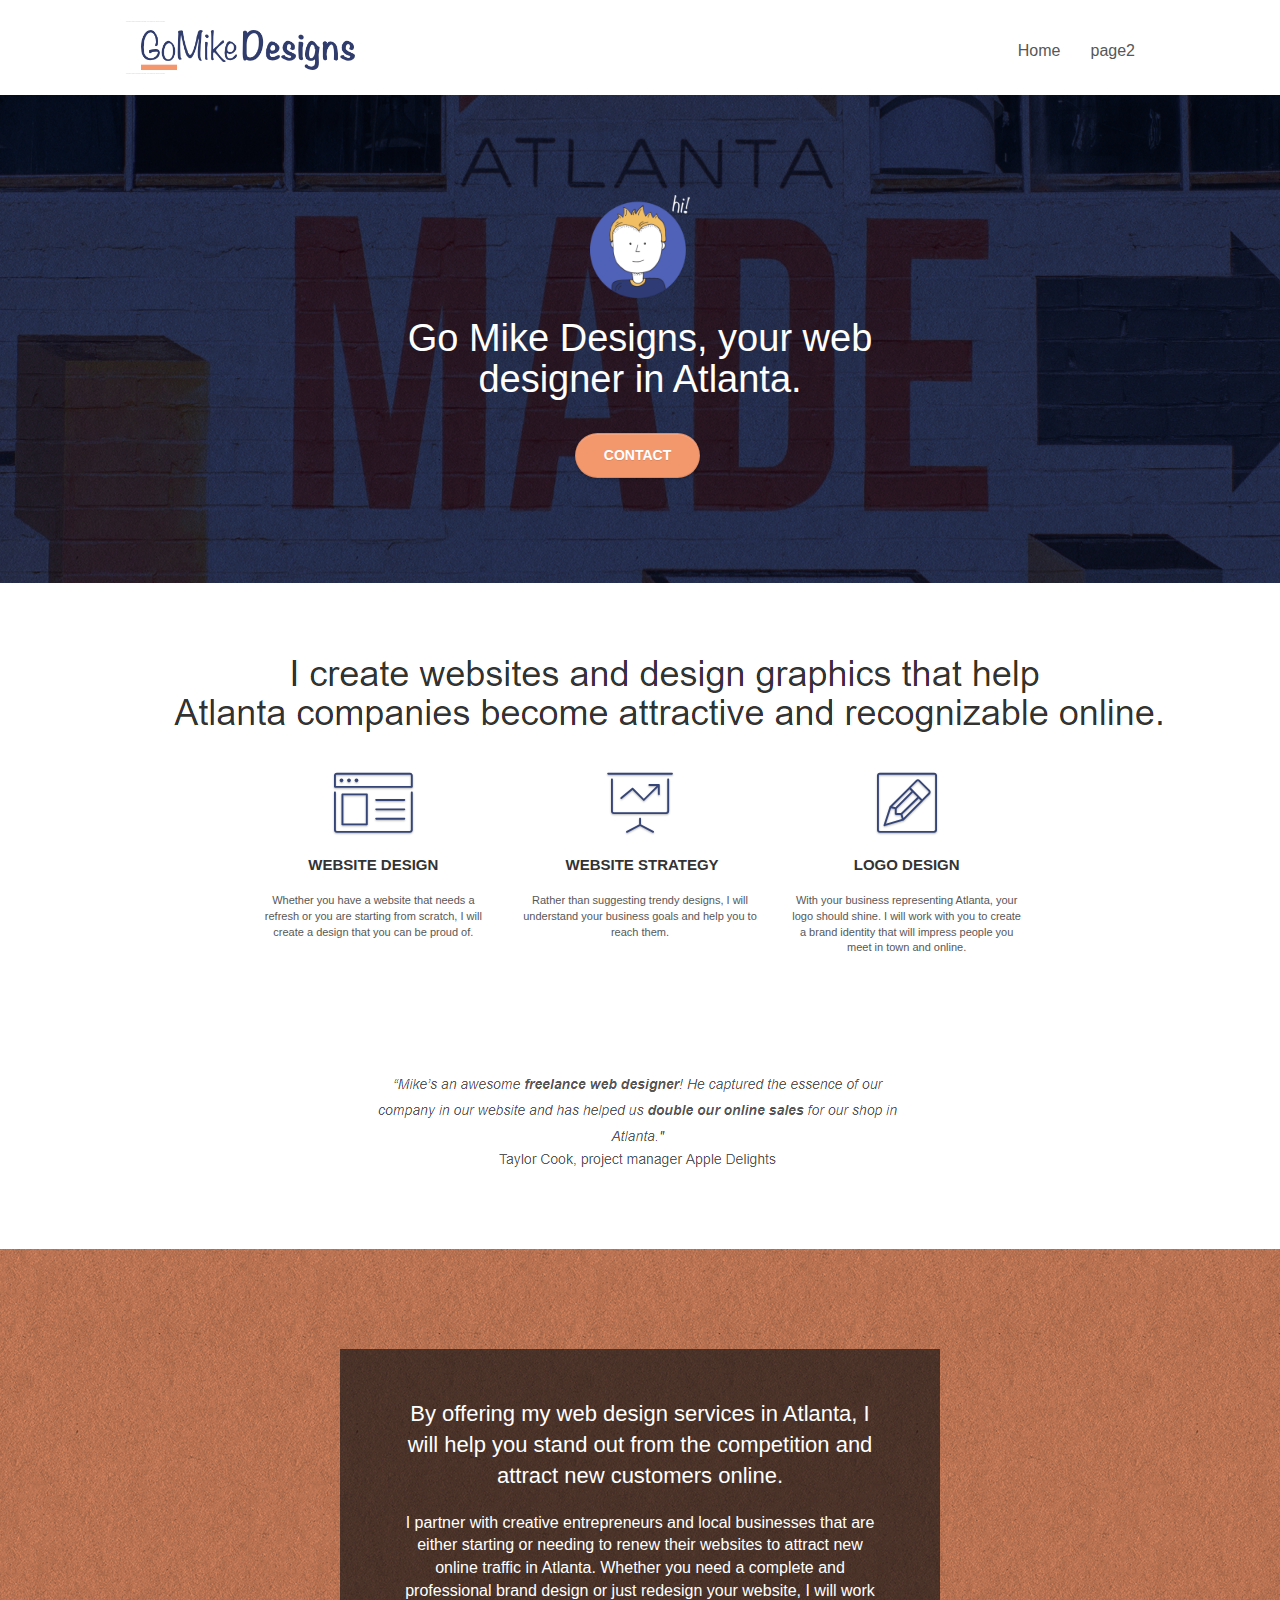
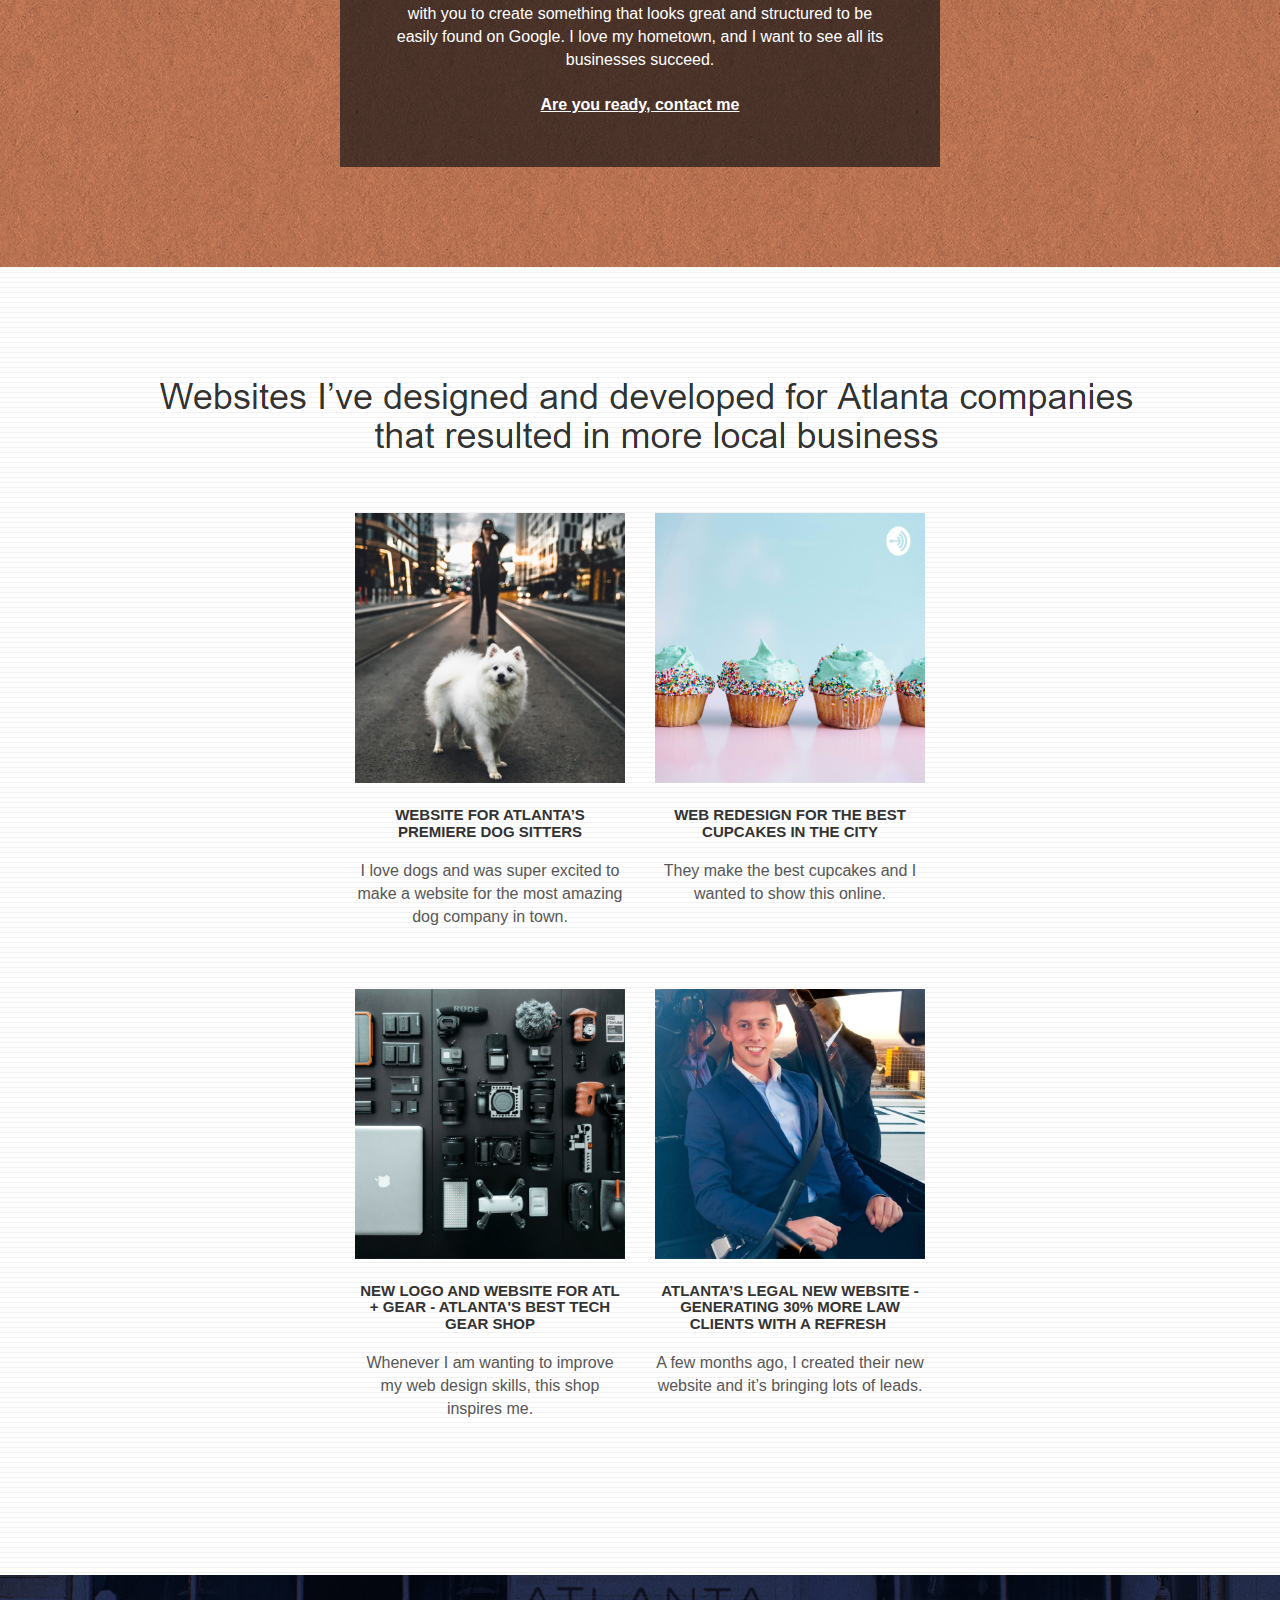
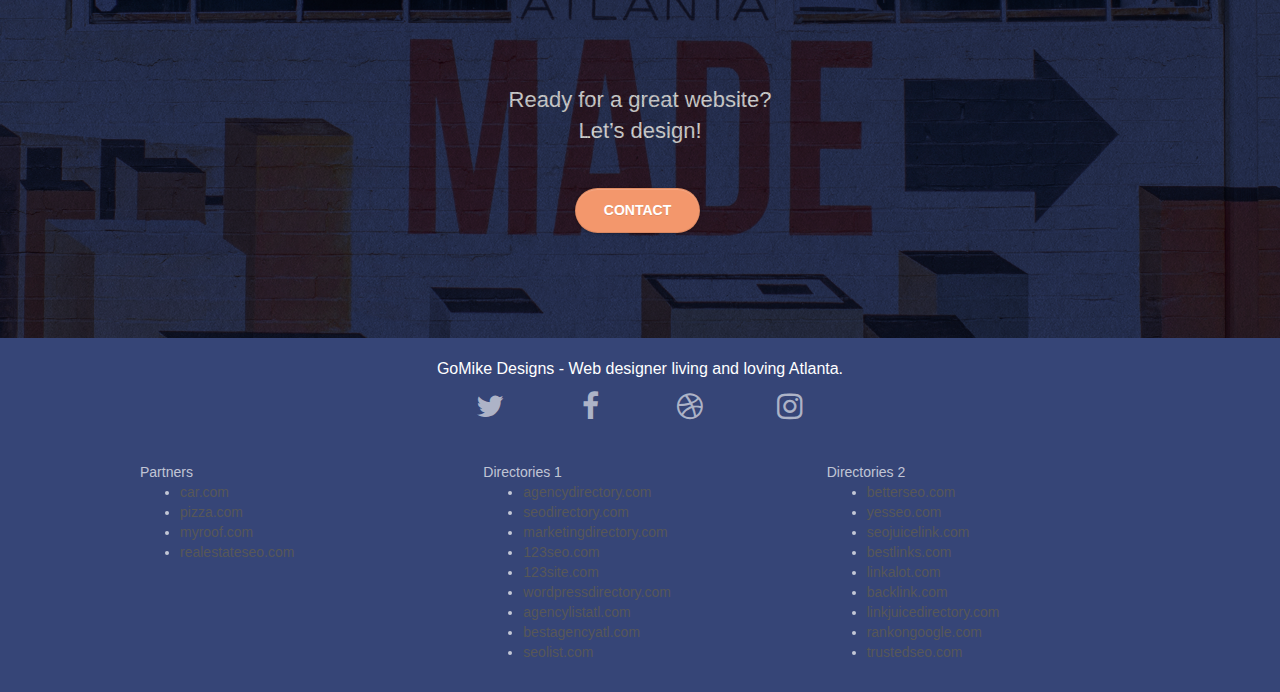
==== index.html @ 4ef29b6b "font problem" ====
<!doctype html>
<html lang="Default">
<head>
    <meta charset="utf-8">
    <meta name="keywords" content="Go Mike Designs Your web designer in Atlanta, Web design services in Atlanta, Go Mike Designs is your web design agency in Atlanta, Go Mike designs is your logo design company in Atlanta, Hire a web designer in Atlanta, web development, web developer in Atlanta, professional website creator, professional website designer, logo designer, professional brand design, brand identity, web strategy, website strategy, website design">
    <meta name="description" content="I'm Mike and your should hire me to build your website">
    <meta name="viewport" content="width=device-width, initial-scale=1.0, viewport-fit=cover">
    <link rel="shortcut icon" type="image/png" href="favicon.jpg">

	<link rel="stylesheet" type="text/css" href="./css/bootstrap.css">
	<link rel="stylesheet" type="text/css" href="style.css">
	<link rel="stylesheet" type="text/css" href="./css/font-awesome.css">
	<link rel="stylesheet" type="text/css" href="./css/et-line.css">
	
	

    <title>.</title>

    
<!-- Analytics -->
 
<!-- Analytics END -->
    
</head>
<body>
<!-- Main container -->
<div class="page-container">
    
<!-- bloc-0 -->
<div class="bloc bgc-white l-bloc " id="bloc-0">
	<div class="container bloc-sm">
		<nav class="navbar row">
			<div class="navbar-header">
					<div class="keywords" style="color:#cccccc;font-size:1px;">web agency atlanta, web strategy, web design, logo, website, web, internet, logo design</div>
				<a class="navbar-brand" href="index.html"><img src="img/atlanta%20web%20design%20logo.png" alt="logo, seo, google, website, internet, web design, design agency" height="40" /></a>
					<div class="keywords" style="color:#cccccc;font-size:1px;">web agency atlanta, web strategy, web design, logo, website, web, internet, logo design</div>

				<button id="nav-toggle" type="button" class="ui-navbar-toggle navbar-toggle" data-toggle="collapse" data-target=".navbar-1">
					<span class="sr-only">Toggle navigation</span><span class="icon-bar"></span><span class="icon-bar"></span><span class="icon-bar"></span>
				</button>
			</div>
			<div class="collapse navbar-collapse navbar-1 special-dropdown-nav">
				<ul class="site-navigation nav navbar-nav">
					<li>
						<a href="index.html">Home</a>
					</li>
					<li>
					</li>
					<li>
						<a href="page2.html">page2</a>
					</li>
				</ul>
			</div>
		</nav>
	</div>
</div>
<!-- bloc-0 END -->

<!-- bloc-1-hero -->
<div class="bloc bgc-dark-slate-blue bg-atlanta-20made-20sign d-bloc bg-t-edge bloc-bg-texture texture-paper b-parallax" id="bloc-1-hero">
	<div class="container bloc-lg">
		<div class="row tight-width-whitespace">
			<div class="col-sm-12">
				<img src="img/atlanta_very_small.png" class="center-block image-resize-mode" width="100" alt="atlanta web designer mike,seo, google, website, internet, web design, design agency" />
				<h1 class="text-center hero-bloc-text tc-white ">
					Go Mike Designs, your web designer in Atlanta.
				</h1>
				<div class="text-center">
					<a href="page2.html" class="btn btn-lg btn-clean btn-rd cta-hero btn-atomic-tangerine" id="cta-hero">Contact</a>
				</div>
			</div>
		</div>
	</div>
</div>
<!-- bloc-1-hero END -->

<!-- bloc-2-services -->
<div class="bloc bgc-white l-bloc" id="bloc-2-services">
	<div class="container bloc-md">
		<div class="row">
			<div class="col-sm-12 text-center">
				<img alt="web agency, web design, logo design, atlanta agency, mike" src="img/title.png" />
			</div>
		</div>
		<div class="row voffset-lg med-width-whitespace">
			<div class="col-sm-4">
				<div class="text-center">
					<span class="et-icon-browser sm-shadow icon-dark-slate-blue icons icon-lg"></span>
				</div>
				<h1 class="mg-md text-center service-header">
					Website Design
				</h1>
				<p class="text-center ">
					Whether you have a website that needs a refresh or you are starting from scratch, I will create a design that you can be proud of.
				</p>
			</div>
			<div class="col-sm-4">
				<div class="text-center">
					<span class="et-icon-presentation sm-shadow icon-dark-slate-blue icons icon-lg"></span>
				</div>
				<h1 class="mg-md text-center service-header">
					&nbsp;Website Strategy
				</h1>
				<p class="text-center ">
					Rather than suggesting trendy designs, I will understand your business goals and help you to reach them.<br>
				</p>
			</div>
			<div class="col-sm-4">
				<div class="text-center">
					<span class="et-icon-edit sm-shadow icon-dark-slate-blue icons icon-lg"></span>
				</div>
				<h1 class="mg-md text-center service-header">
					Logo Design
				</h1>
				<p class="text-center ">
					With your business representing Atlanta, your logo should shine. I will work with you to create a brand identity that will impress people you meet in town and online.
				</p>
			</div>
		</div>
		<div class="row voffset-lg voffset">
			<div class="col-xs-12 col-md-8 col-md-offset-2 text-center">
				<img alt="web agency, web design, logo design " src="img/quote.png" />
			</div>
		</div>
	</div>
</div>
<!-- bloc-2-services END -->

<!-- bloc-3-what-i-do -->
<div class="bloc tc-white bgc-atomic-tangerine bloc-bg-texture texture-paper b-parallax bg-atlanta-20made-20sign-20orange d-bloc" id="bloc-3-what-i-do">
	<div class="container bloc-lg">
		<div class="row tight-width-whitespace black-background">
			<div class="col-sm-12">
				<h2 class="mg-md text-center tc-white">
					By offering my web design services in Atlanta, I will help you stand out from the competition and attract new customers online.<br>
				</h2>
				<p class="text-center white">
			        I partner with creative entrepreneurs and local businesses that are either starting or needing to renew their websites to attract new online traffic in Atlanta. 

                    Whether you need a complete and professional brand design or just redesign your website, I will work with you to create something that looks great and structured to be easily found on Google. I love my hometown, and I want to see all its businesses succeed.<br><br><a class="ltc-white bold-link" href="page2.html">Are you ready, contact me</a><br>
				</p>
			</div>
		</div>
	</div>
</div>
<!-- bloc-3-what-i-do END -->

<!-- bloc-4-portfolio -->
<div class="bloc bgc-white bg-lines-h2-bg bg-repeat l-bloc" id="bloc-4-portfolio">
	<div class="container bloc-lg">
		<div class="row">
			<div class="col-sm-12 text-center">
								<img alt="web agency, web design, logo design " src="img/title2.png" />

			</div>
		</div>
		<div class="row tight-width-whitespace portfolio-row">
			<div class="col-sm-6">
				<a href="#" data-lightbox="img/11.jpg" data-gallery-id="gallery-1" data-caption="Website for Atlanta's Premiere dog salon" data-frame="snapshot-lb"><img src="img/11_small_resolution.jpeg" class="img-responsive portfolio-thumb" alt="seo, google, website, internet, web design, design agency website for dog salon"/></a>
				<h3 class="mg-md text-center">
					Website for Atlanta&rsquo;s premiere Dog Sitters
				</h3>
				<p class="text-center">
					I love dogs and was super excited to make a website for the most amazing dog company in town.
				</p>
			</div>
			<div class="col-sm-6">
				<a href="#" data-lightbox="img/2.jpg" data-gallery-id="gallery-1" data-caption="web redesign for the best cupcakes in Atlanta" data-frame="snapshot-lb"><img src="img/low_resolution_cupcakes.jpeg" class="img-responsive portfolio-thumb" alt="seo, google, website, internet, web design, design agency website for best cupcakes in atlanta"/></a>
				<h3 class="mg-md text-center">
					Web redesign for the best cupcakes in the city 
				</h3>
				<p class="text-center">
					They make the best cupcakes and I wanted to show this online.
				</p>
			</div>
		</div>
		<div class="row tight-width-whitespace portfolio-row">
			<div class="col-sm-6">
				<a href="#" data-lightbox="img/3.bmp" data-gallery-id="gallery-1" data-caption="New logo and website for Atlanta's best tech gear shop" data-frame="snapshot-lb"><img src="img/3_1.jpeg" class="img-responsive portfolio-thumb" alt="3.jpg" /></a>
				<h3 class="mg-md text-center">
					New logo and website for Atl + Gear - Atlanta's best tech gear shop
				</h3>
				<p class="text-center">
					Whenever I am wanting to improve my web design skills, this shop inspires me.
				</p>
			</div>
			<div class="col-sm-6">
				<a href="#" data-lightbox="img/4.bmp" data-gallery-id="gallery-1" data-caption="Atlanta's legal website generates 30% more clients after web redesign" data-frame="snapshot-lb"><img src="img/4-1.jpeg" class="img-responsive portfolio-thumb" alt="seo, google, website, internet, web design, Atlanta's legal website generates 30% more clients after web redesign" /></a>
				<h3 class="mg-md text-center">
					Atlanta&rsquo;s legal new website - Generating 30% more law clients with a refresh&nbsp;
				</h3>
				<p class="text-center">
					A few months ago, I created their new website and it&rsquo;s bringing lots of leads.
				</p>
			</div>
		</div>
	</div>
</div>
<!-- bloc-4-portfolio END -->

<!-- bloc-5-cta -->
<div class="bloc bgc-dark-slate-blue bg-atlanta-20made-20sign d-bloc bloc-bg-texture texture-paper" id="bloc-5-cta">
	<div class="container bloc-lg">
		<div class="row">
			<h2 class="mg-md text-center tc-white">
				Ready for a great website? <br>Let&rsquo;s design!
			</h2>
			<div class="col-sm-12 text-center">
				<a href="page2.html" class="btn btn-atomic-tangerine btn-clean btn-rd btn-lg cta-hero">Contact</a>
			</div>
		</div>
	</div>
</div>
<!-- bloc-5-cta END -->

<!-- Footer - bloc-8 -->
<div class="bloc bgc-dark-slate-blue d-bloc" id="bloc-8">
	<div class="container bloc-sm">
		<div class="row">
			<div class="col-sm-12">
				<p class="text-center white">
					GoMike Designs - Web designer living and loving Atlanta.<br>
				</p>
				<div class="row row-no-gutters social">
					<div class="col-sm-3">
						<div class="text-center">
							<a href="https://twitter.com/mrmeryland" aria-label="Twitter" target="_blank" rel="noopener" class="social"><div class="fa fa-twitter icon-md"></div></a>
						</div>
					</div>
					<div class="col-sm-3">
						<div class="text-center">
							<a href="https://www.facebook.com/mario.beltran1/" aria-label="Facebook" target="_blank" rel="noopener" class="social"><span class="fa fa-facebook icon-md"></span></a>
						</div> 
					</div>
					<div class="col-sm-3">
						<div class="text-center">
							<a href="https://dribbble.com/" aria-label="Dribble" target="_blank" rel="noopener" class="social"><span class="fa fa-dribbble icon-md"></span></a>
						</div>
					</div>
					<div class="col-sm-3">
						<div class="text-center">
							<a  href="https://www.instagram.com/" aria-label="Instagram" target="_blank" rel="noopener" class="social"><span class="fa fa-instagram icon-md"></span></a>
						</div>
					</div>

					<div class="keywords" style="color:#364577;">web agency atlanta, web strategy, web design, logo, website, web, internet, logo design</div>

				</div>
					<div class="row">
					<div class="col-sm-4">
						Partners
							<ul>
								<li><a href="car.com">car.com</a></li>
								<li><a href="pizza.com">pizza.com</a></li>
								<li><a href="myroof.com">myroof.com</a></li>
								<li><a href="realestateseo.com">realestateseo.com</a></li>
							</ul>		
					</div>
					<div class="col-sm-4">
						Directories 1
						<ul>
							<li><a href="agencydirectory.com">agencydirectory.com</a></li>
							<li><a href="seodirectory.com">seodirectory.com</a></li>
							<li><a href="marketingdirectory.com">marketingdirectory.com</a></li>
							<li><a href="123seo.com">123seo.com</a></li>
							<li><a href="123site.com">123site.com</a></li>
							<li><a href="wordpressdirectory.com">wordpressdirectory.com</a></li>
							<li><a href="agencylistatl.com">agencylistatl.com</a></li>
							<li><a href="bestagencyatl.com">bestagencyatl.com</a></li>
							<li><a href="seolist.com">seolist.com</a></li>
						</ul>
					</div>
					<div class="col-sm-4">
						Directories 2
						<ul>
							<li><a href="betterseo.com">betterseo.com</a></li>
							<li><a href="yesseo.com">yesseo.com</a></li>
							<li><a href="seojuicelink.com">seojuicelink.com</a></li>
							<li><a href="bestlinks.com">bestlinks.com</a></li>
							<li><a href="linkalot.com">linkalot.com</a></li>
							<li><a href="backlink.com">backlink.com</a></li>
							<li><a href="linkjuicedirectory.com">linkjuicedirectory.com</a></li>
							<li><a href="rankongoogle.com">rankongoogle.com</a></li>
							<li><a href="trustedseo.com">trustedseo.com</a></li>
						</ul>
					</div>
				</div>
			</div>
		</div>
	</div>
</div>
<!-- Footer - bloc-8 END -->

</div>
<!-- Main container END -->
    
<script src="./js/jquery-2.1.0.js"></script>
<script src="./js/bootstrap.js"></script>
<script src="./js/blocs.js"></script>
<script src="./js/jquery.touchSwipe.js"></script>
<script src="./js/gmaps.js"></script>

</body>
</html>
---- style.css ----
body {
    margin: 0;
    padding: 0;
    background: #FFF;
    overflow-x: hidden;
    -webkit-font-smoothing: antialiased;
    -moz-osx-font-smoothing: grayscale;
}

a,
button {
    transition: all .3s ease-in-out;
    outline: none!important;
}

a:hover {
    text-decoration: none;
    cursor: pointer;
}

#page-loading-blocs-notifaction {
    position: fixed;
    top: 0;
    bottom: 0;
    width: 100%;
    z-index: 100000;
    background: #FFFFFF url("img/pageload-spinner.gif") no-repeat center center;
}

.bloc {
    width: 100%;
    clear: both;
    background: 50% 50% no-repeat;
    padding: 0 50px;
    -webkit-background-size: cover;
    -moz-background-size: cover;
    -o-background-size: cover;
    background-size: cover;
    position: relative;
}

.bloc .container {
    padding-left: 0;
    padding-right: 0;
}

.bloc-lg {
    padding: 100px 50px;
}

.bloc-md {
    padding: 50px;
}

.bloc-sm {
    padding: 20px 50px;
}

.bg-center,
.bg-l-edge,
.bg-r-edge,
.bg-t-edge,
.bg-b-edge,
.bg-tl-edge,
.bg-bl-edge,
.bg-tr-edge,
.bg-br-edge,
.bg-repeat {
    -webkit-background-size: auto!important;
    -moz-background-size: auto!important;
    -o-background-size: auto!important;
    background-size: auto!important;
}

.bg-repeat {
    background: repeat;
}

.bg-t-edge {
    background: top no-repeat;
}

.bloc-bg-texture::before {
    content: "";
    background-size: 2px 2px;
    position: absolute;
    top: 0;
    bottom: 0;
    left: 0;
    right: 0;
}

.texture-paper::before {
    background: url("img/texture-paper.png");
    background-size: 280px 280px;
}

.b-parallax {
    background-attachment: fixed;
}

.d-bloc {
    color: rgba(255, 255, 255, .7);
}

.d-bloc button:hover {
    color: rgba(255, 255, 255, .9);
}

.d-bloc .icon-round,
.d-bloc .icon-square,
.d-bloc .icon-rounded,
.d-bloc .icon-semi-rounded-a,
.d-bloc .icon-semi-rounded-b {
    border-color: rgba(255, 255, 255, .9);
}

.d-bloc .divider-h span {
    border-color: rgba(255, 255, 255, .2);
}

.d-bloc .a-btn,
.d-bloc .navbar a,
.d-bloc .navbar-brand,
.d-bloc a .icon-sm,
.d-bloc a .icon-md,
.d-bloc a .icon-lg,
.d-bloc a .icon-xl,
.d-bloc h1 a,
.d-bloc h2 a,
.d-bloc h3 a,
.d-bloc h4 a,
.d-bloc h5 a,
.d-bloc h6 a,
.d-bloc p a {
    color: rgba(255, 255, 255, .6);
}

.d-bloc .a-btn:hover,
.d-bloc .navbar a:hover,
.d-bloc .navbar-brand:hover,
.d-bloc a:hover .icon-sm,
.d-bloc a:hover .icon-md,
.d-bloc a:hover .icon-lg,
.d-bloc a:hover .icon-xl,
.d-bloc h1 a:hover,
.d-bloc h2 a:hover,
.d-bloc h3 a:hover,
.d-bloc h4 a:hover,
.d-bloc h5 a:hover,
.d-bloc h6 a:hover,
.d-bloc p a:hover {
    color: rgba(255, 255, 255, 1);
}

.d-bloc .navbar-toggle .icon-bar {
    background: rgba(255, 255, 255, 1);
}

.d-bloc .btn-wire,
.d-bloc .btn-wire:hover {
    color: rgba(255, 255, 255, 1);
    border-color: rgba(255, 255, 255, 1);
}

.d-bloc .panel {
    color: rgba(0, 0, 0, .5);
}

.d-bloc .panel button:hover {
    color: rgba(0, 0, 0, .7);
}

.d-bloc .panel icon {
    border-color: rgba(0, 0, 0, .7);
}

.d-bloc .panel .divider-h span {
    border-color: rgba(0, 0, 0, .1);
}

.d-bloc .panel .a-btn {
    color: rgba(0, 0, 0, .6);
}

.d-bloc .panel .a-btn:hover {
    color: rgba(0, 0, 0, 1);
}

.d-bloc .panel .btn-wire,
.d-bloc .panel .btn-wire:hover {
    color: rgba(0, 0, 0, .7);
    border-color: rgba(0, 0, 0, .3);
}

.d-bloc .panel,
.l-bloc {
    color: rgba(0, 0, 0, .5);
}

.d-bloc .panel button:hover,
.l-bloc button:hover {
    color: rgba(0, 0, 0, .7);
}

.l-bloc .icon-round,
.l-bloc .icon-square,
.l-bloc .icon-rounded,
.l-bloc .icon-semi-rounded-a,
.l-bloc .icon-semi-rounded-b {
    border-color: rgba(0, 0, 0, .7);
}

.d-bloc .panel .divider-h span,
.l-bloc .divider-h span {
    border-color: rgba(0, 0, 0, .1);
}

.d-bloc .panel .a-btn,
.l-bloc .a-btn,
.l-bloc .navbar a,
.l-bloc .navbar-brand,
.l-bloc a .icon-sm,
.l-bloc a .icon-md,
.l-bloc a .icon-lg,
.l-bloc a .icon-xl,
.l-bloc h1 a,
.l-bloc h2 a,
.l-bloc h3 a,
.l-bloc h4 a,
.l-bloc h5 a,
.l-bloc h6 a,
.l-bloc p a {
    color: rgba(0, 0, 0, .6);
}

.d-bloc .panel .a-btn:hover,
.l-bloc .a-btn:hover,
.l-bloc .navbar a:hover,
.l-bloc .navbar-brand:hover,
.l-bloc a:hover .icon-sm,
.l-bloc a:hover .icon-md,
.l-bloc a:hover .icon-lg,
.l-bloc a:hover .icon-xl,
.l-bloc h1 a:hover,
.l-bloc h2 a:hover,
.l-bloc h3 a:hover,
.l-bloc h4 a:hover,
.l-bloc h5 a:hover,
.l-bloc h6 a:hover,
.l-bloc p a:hover {
    color: rgba(0, 0, 0, 1);
}

.l-bloc .navbar-toggle .icon-bar {
    color: rgba(0, 0, 0, .6);
}

.d-bloc .panel .btn-wire,
.d-bloc .panel .btn-wire:hover,
.l-bloc .btn-wire,
.l-bloc .btn-wire:hover {
    color: rgba(0, 0, 0, .7);
    border-color: rgba(0, 0, 0, .3);
}

.voffset {
    margin-top: 30px;
}

.voffset-lg {
    margin-top: 80px;
}

.row-no-gutters {
    margin-right: 0;
    margin-left: 0;
}

.row.row-no-gutters > [class^="col-"],
.row.row-no-gutters > [class*=" col-"] {
    padding-right: 0;
    padding-left: 0;
}

#bloc-2-services p {
    font-size: 11px;
}

.navbar {
    margin-bottom: 0;
    z-index: 1;
}

.navbar-brand {
    height: auto;
    padding: 3px 15px;
    font-size: 25px;
    font-weight: normal;
    font-weight: 600;
    line-height: 44px;
}

.navbar-brand img {
    max-height: 200px;
    margin: 0 5px 0 0;
    display: inline;
}

.navbar-brand img[src$=svg] {
    min-width: 100px;
}

.nav-center .navbar-brand img {
    margin: 0;
}

.navbar .nav {
    padding-top: 2px;
    margin-right: -16px;
    float: right;
    z-index: 1;
}

.nav > li {
    float: left;
    margin-top: 4px;
    font-size: 16px;
}

.navbar-nav .open .dropdown-menu > li > a {
    text-align: inherit;
}

.nav > li a:hover,
.nav > li a:focus {
    background: transparent;
}

.navbar-toggle {
    margin: 10px 10px 0 0;
    border: 0px;
}

.navbar-toggle:hover {
    background: transparent!important;
}

.navbar-toggle .icon-bar {
    background-color: rgba(0, 0, 0, .5);
    width: 26px;
}

.nav-invert .navbar .nav {
    float: left;
}

.nav-invert .navbar-header,
.nav-invert .navbar-brand {
    float: right;
    position: relative;
    z-index: 2;
}

@media (min-width: 768px) {
    .site-navigation {
        position: absolute;
        top: 50%;
        right: 20px;
        transform: translate(0, -50%);
        -webkit-transform: translateY(-50%);
    }
    .nav > li .dropdown-menu a,
    .nav > li .dropdown-menu a:hover {
        color: #484848;
    }
    .nav-invert .site-navigation {
        left: 0;
        right: 0;
    }
    .nav-center {
        text-align: center;
    }
    .nav-center .navbar-header {
        width: 100%;
    }
    .nav-center .navbar-header,
    .nav-center .navbar-brand,
    .nav-center .nav > li {
        float: none;
        display: inline-block;
    }
    .nav-center .site-navigation {
        position: relative;
        width: 100%;
        right: 0;
        margin-right: 0px;
        margin-top: 20px;
    }
    .nav-center.mini-nav .navbar-toggle {
        float: none;
        margin: 10px auto 0;
    }
}

.nav > li > .dropdown a {
    background: none!important;
    display: block;
    padding: 14px 15px;
}

nav .caret {
    margin: 0 5px;
}

.dropdown-menu .dropdown-menu {
    top: -8px;
    left: 100%;
}

.dropdown-menu .dropmenu-flow-right {
    top: 100%;
    left: 0;
    margin-left: -1px;
    border-top-left-radius: 0;
    border-top-right-radius: 0;
}

.dropdown-menu .dropdown span {
    border: 4px solid black;
    border-top-color: transparent;
    border-right-color: transparent;
    border-bottom-color: transparent;
    margin: 6px -5px 0 0!important;
    float: right;
}

.mg-md {
    margin-top: 10px;
    margin-bottom: 20px;
}

.mg-lg {
    margin-top: 10px;
    margin-bottom: 40px;
}

.btn {
    margin: 0 5px 5px 0;
}

.btn.pull-right {
    margin: 0 0 5px 5px;
}

.btn-d,
.btn-d:hover,
.btn-d:focus {
    color: #FFF;
    background: rgba(0, 0, 0, .3);
}

button {
    outline: none!important;
}

.btn-rd {
    border-radius: 40px;
}

.btn-clean {
    border: 1px solid rgba(0, 0, 0, .08);
    border-bottom-color: rgba(0, 0, 0, .1);
    text-shadow: 0 1px 0 rgba(0, 0, 1, .1);
    box-shadow: 0 1px 3px rgba(0, 0, 1, .25), inset 0 1px 0 0 rgba(255, 255, 255, .15);
}

.icon-md {
    font-size: 30px!important;
}

.icon-lg {
    font-size: 60px!important;
}

.sm-shadow {
    text-shadow: 0 1px 2px rgba(0, 0, 0, .3);
}

.panel-sq,
.panel-sq .panel-heading,
.panel-sq .panel-footer {
    border-radius: 0;
}

.panel-rd {
    border-radius: 30px;
}

.panel-rd .panel-heading {
    border-radius: 29px 29px 0 0;
}

.panel-rd .panel-footer {
    border-radius: 0 0 29px 29px;
}

.form-control {
    border-color: rgba(0, 0, 0, .1);
    box-shadow: none;
}

.scrollToTop {
    width: 40px;
    height: 40px;
    position: fixed;
    bottom: 20px;
    right: 20px;
    opacity: 0;
    z-index: 500;
    transition: all .3s ease-in-out;
}

.scrollToTop span {
    margin-top: 6px;
}

.showScrollTop {
    font-size: 14px;
    opacity: 1;
}

a[data-lightbox] {
    position: relative;
    display: block;
    text-align: center;
}

a[data-lightbox]:hover::before {
    content: "+";
    font-family: "Helvetica Neue-Light", "Helvetica Neue Light", "Helvetica Neue", Helvetica, Arial;
    font-size: 32px;
    font-display: swap;
    width: 50px;
    height: 50px;
    margin-left: -25px;
    border-radius: 50%;
    background: rgba(0, 0, 0, .6);
    color: #FFF;
    font-weight: 100;
    z-index: 1;
    position: absolute;
    top: 50%;
    transform: translateY(-50%);
    -webkit-transform: translateY(-50%);
}

a[data-lightbox]:hover img {
    opacity: 0.6;
    -webkit-animation-fill-mode: none;
    animation-fill-mode: none;
}

#lightbox-modal {
    display: flex;
    align-items: center;
}

#lightbox-modal .modal-dialog {
    width: 90%;
    max-width: 900px;
    margin: 0 auto 0;
}

#lightbox-modal .modal-dialog img {
    max-height: 90vh;
    margin: 0 auto;
}

.lightbox-caption {
    padding: 20px;
    color: #FFF;
    background: rgba(0, 0, 0, .5);
    position: absolute;
    left: 15px;
    right: 15px;
    bottom: 5px;
}

.close-lightbox {
    color: #FFF;
    font-size: 30px;
    position: absolute;
    top: 20px;
    right: 20px;
    z-index: 20;
    background: rgba(0, 0, 0, .5);
    border: none;
    line-height: 30px;
    padding: 0 9px 5px;
    opacity: 0.3;
}

.close-lightbox:hover,
.next-lightbox:hover,
.prev-lightbox:hover {
    opacity: 1.0;
    color: #FFF;
}

.next-lightbox,
.prev-lightbox {
    font-size: 20px;
    color: rgba(255, 255, 255, .9);
    background: rgba(0, 0, 0, .5);
    transition: all .2s ease-in-out;
    position: absolute;
    top: 45%;
    z-index: 1;
    opacity: 0.4;
}

.next-lightbox {
    padding: 6px 8px 1px 13px;
    right: 25px;
}

.prev-lightbox {
    padding: 6px 13px 1px 10px;
    left: 25px;
}

.snapshot-lb .modal-body {
    padding-bottom: 45px;
}

.snapshot-lb .lightbox-caption {
    padding: 0;
    color: rgba(0, 0, 0, .5);
    background: none;
}

h1,
h2,
h3,
h4,
h5,
h6,
p,
label,
.btn,
a {
    font-family: "helvetica";
    font-weight: 400;
    color: #575757!important;
    font-display: swap;
}

.container {
    max-width: 1000px;
}

.hero-bloc-text {
    font-size: 38px;
}

.hero-bloc-text-sub {
    font-size: 36px;
}

.statement-bloc-text {
    line-height: 26px;
    font-style: italic;
    font-size: 20px;
    text-align: center;
    font-weight: lighter;
    max-width: 520px;
    margin: auto auto auto auto;
}

p {
    font-size: 16px;
}

.tight-width-whitespace {
    max-width: 600px;
    margin: auto auto auto auto;
}

.h1 {
    font-size: 20px;
    font-family: "Open Sans";
}

.cta-hero {
    margin-top: 22px;
    color: #FFFFFF!important;
    text-transform: uppercase;
    padding: 12px 28px 12px 28px;
    font-size: 1.0em;
    font-weight: 700;
}

.social {
    max-width: 400px;
    margin: auto auto auto auto;
}

h2 {
    font-size: 22px;
    line-height: 1.4em;
}

h3 {
    font-size: 15px;
    text-transform: uppercase;
    font-weight: 700;
    color: #333333!important;
}

.med-width-whitespace {
    max-width: 800px;
    margin: auto auto auto auto;
    box-shadow: 0px 0px 0px #000000;
}

h1 {
    color: #333333!important;
}

h4 {
    color: #333333!important;
}

.icons {
    margin-bottom: 14px;
    margin-top: 24px;
}

.white {
    color: #FFFFFF!important;
}

.portfolio-thumb {
    margin-bottom: 24px;
}

.portfolio-row {
    margin-bottom: 44px;
    margin-top: 50px;
}

.avatar {
    box-shadow: 0px 4px 9px rgba(0, 0, 0, 0.3);
}

.black-background {
    background-color: rgba(35, 31, 32, 0.7);
    padding: 40px 40px 40px 40px;
}

.bold-link {
    font-weight: 900;
    text-decoration: underline!important;
}

.service-header {
    font-size: 15px;
    font-weight: 700;
    text-transform: uppercase;
}

.bgc-white {
    background-color: #FFFFFF;
}

.bgc-dark-slate-blue {
    background-color: #364577;
}

.bgc-atomic-tangerine {
    background-color: #F3976C;
}

.tc-white {
    color: #FFFFFF!important;
}

.btn-atomic-tangerine {
    background: #F3976C;
    color: #FFFFFF!important;
}

.btn-atomic-tangerine:hover {
    background: #c27956!important;
    color: #FFFFFF!important;
}

.ltc-white {
    color: #FFFFFF!important;
}

.ltc-white:hover {
    color: #cccccc!important;
}

.ltc-atomic-tangerine {
    color: #F3976C!important;
}

.ltc-atomic-tangerine:hover {
    color: #c27956!important;
}

.icon-dark-slate-blue {
    color: #364577!important;
    border-color: #364577!important;
}

.bg-dots-bg {
    background-image: url("img/dots-bg.png");
}

.bg-lines-h2-bg {
    background-image: url("img/lines-h2-bg.png");
}

.bg-atlanta-20made-20sign {
    background-image: url("img/atlanta\ made\ sign.jpg");
}

.bg-atlanta-20made-20sign-20orange {
    background-image: url("img/atlanta_orange_1.jpeg");
}

@media (max-width: 1024px) {
    .bloc {
        padding-left: 20px;
        padding-right: 20px;
    }
    .bloc.full-width-bloc,
    .bloc-tile-2.full-width-bloc .container,
    .bloc-tile-3.full-width-bloc .container,
    .bloc-tile-4.full-width-bloc .container {
        padding-left: 0;
        padding-right: 0;
    }
}

@media (max-width: 992px) and (min-width: 768px) {
    .navbar .nav {
        max-width: 80%
    }
    .nav-center.navbar .nav {
        max-width: 100%
    }
}

@media only screen and (min-device-width: 768px) and (max-device-width: 1024px) and (orientation: landscape) {
    .b-parallax {
        background-attachment: scroll;
    }
}

@media only screen and (min-device-width: 1024px) and (max-device-width: 1366px) and (-webkit-min-device-pixel-ratio: 1.5) {
    .b-parallax {
        background-attachment: scroll;
    }
}

@media (max-width: 991px) {
    .container {
        width: 100%;
    }
    .b-parallax {
        background-attachment: scroll;
    }
    .page-container,
    #hero-bloc {
        overflow-x: hidden;
        position: relative;
    }
    .bloc {
        padding-left: constant(safe-area-inset-left);
        padding-right: constant(safe-area-inset-right);
    }
    .bloc-group,
    .bloc-group .bloc {
        display: block;
        width: 100%;
    }
    .bloc-fill-screen .fill-bloc-top-edge,
    .bloc-fill-screen .fill-bloc-bottom-edge {
        padding: 0 20px;
        padding-left: constant(safe-area-inset-left);
        padding-right: constant(safe-area-inset-right);
    }
}

@media (max-width: 767px) {
    .page-container {
        overflow-x: hidden;
        position: relative;
    }
    h1,
    h2,
    h3,
    h4,
    h5,
    h6,
    p,
    #disqus_thread {
        padding-left: 10px!important;
        padding-right: 10px!important;
    }
    .b-parallax {
        background-attachment: scroll;
    }
    .navbar .nav {
        padding-top: 0;
        border-top: 1px solid rgba(0, 0, 0, .2);
        float: none!important;
    }
    .navbar.row {
        margin-left: 0;
        margin-right: 0;
    }
    .site-navigation {
        position: inherit;
        transform: none;
        -webkit-transform: none;
        -ms-transform: none;
    }
    .nav > li {
        margin-top: 0;
        border-bottom: 1px solid rgba(0, 0, 0, .1);
        background: rgba(0, 0, 0, .05);
        text-align: left;
        padding-left: 15px;
        width: 100%;
    }
    .nav > li:hover {
        background: rgba(0, 0, 0, .08);
    }
    .dropdown .dropdown a .caret {
        float: none;
        margin: 5px 0 0 10px!important;
        border: 4px solid black;
        border-bottom-color: transparent;
        border-right-color: transparent;
        border-left-color: transparent;
    }
    #hero-bloc .navbar .nav {
        background: rgba(0, 0, 0, .8);
    }
    #hero-bloc .navbar .nav a {
        color: rgba(255, 255, 255, .6);
    }
    .hero {
        padding: 50px 0;
    }
    .hero-nav {
        left: -1px;
        right: -1px;
    }
    .navbar-collapse {
        padding: 0;
        overflow-x: hidden;
        -webkit-box-shadow: none;
        box-shadow: none;
    }
    .navbar-brand img {
        max-height: 40px;
        width: auto;
    }
    .nav-invert .navbar-header {
        float: none;
        width: 100%;
    }
    .nav-invert .navbar-toggle {
        float: left;
        margin-left: 10px;
    }
    .bloc {
        padding-left: 0;
        padding-right: 0;
    }
    .bloc-xxl,
    .bloc-xl,
    .bloc-lg {
        padding: 40px 0;
    }
    .bloc-sm,
    .bloc-md {
        padding-left: 0;
        padding-right: 0;
    }
    .bloc-tile-2 .container,
    .bloc-tile-3 .container,
    .bloc-tile-4 .container,
    .bloc-fill-screen .fill-bloc-top-edge,
    .bloc-fill-screen .fill-bloc-bottom-edge {
        padding-left: 0;
        padding-right: 0;
    }
    .a-block {
        padding: 0 10px;
    }
    .btn-dwn {
        display: none;
    }
    .voffset {
        margin-top: 5px;
    }
    .voffset-md {
        margin-top: 20px;
    }
    .voffset-lg {
        margin-top: 30px;
    }
    form {
        padding: 5px;
    }
    .close-lightbox {
        display: inline-block;
    }
    .blocsapp-device-iphone5 {
        background-size: 216px 425px;
        padding-top: 60px;
        width: 216px;
        height: 425px;
    }
    .blocsapp-device-iphone5 img {
        width: 180px;
        height: 320px;
    }
}

@media (max-width: 400px) {
    .bloc {
        padding-left: 0;
        padding-right: 0;
    }
}

@media (max-width: 767px) {
    .bloc-mob-center-text {
        text-align: center;
    }
}
---- css/et-line.css ----
@font-face {
    font-family: et-line;
    src: url(../fonts/et-line.eot);
    src: url(../fonts/et-line.eot?#iefix) format('embedded-opentype'), url(../fonts/et-line.woff) format('woff'), url(../fonts/et-line.ttf) format('truetype'), url(../fonts/et-line.svg#et-line) format('svg');
    font-weight: 400;
    font-style: normal
}

.et-icon-adjustments,
.et-icon-alarmclock,
.et-icon-anchor,
.et-icon-aperture,
.et-icon-attachment,
.et-icon-bargraph,
.et-icon-basket,
.et-icon-beaker,
.et-icon-bike,
.et-icon-book-open,
.et-icon-briefcase,
.et-icon-browser,
.et-icon-calendar,
.et-icon-camera,
.et-icon-caution,
.et-icon-chat,
.et-icon-circle-compass,
.et-icon-clipboard,
.et-icon-clock,
.et-icon-cloud,
.et-icon-compass,
.et-icon-desktop,
.et-icon-dial,
.et-icon-document,
.et-icon-documents,
.et-icon-download,
.et-icon-dribbble,
.et-icon-edit,
.et-icon-envelope,
.et-icon-expand,
.et-icon-facebook,
.et-icon-flag,
.et-icon-focus,
.et-icon-gears,
.et-icon-genius,
.et-icon-gift,
.et-icon-global,
.et-icon-globe,
.et-icon-googleplus,
.et-icon-grid,
.et-icon-happy,
.et-icon-hazardous,
.et-icon-heart,
.et-icon-hotairballoon,
.et-icon-hourglass,
.et-icon-key,
.et-icon-laptop,
.et-icon-layers,
.et-icon-lifesaver,
.et-icon-lightbulb,
.et-icon-linegraph,
.et-icon-linkedin,
.et-icon-lock,
.et-icon-magnifying-glass,
.et-icon-map,
.et-icon-map-pin,
.et-icon-megaphone,
.et-icon-mic,
.et-icon-mobile,
.et-icon-newspaper,
.et-icon-notebook,
.et-icon-paintbrush,
.et-icon-paperclip,
.et-icon-pencil,
.et-icon-phone,
.et-icon-picture,
.et-icon-pictures,
.et-icon-piechart,
.et-icon-presentation,
.et-icon-pricetags,
.et-icon-printer,
.et-icon-profile-female,
.et-icon-profile-male,
.et-icon-puzzle,
.et-icon-quote,
.et-icon-recycle,
.et-icon-refresh,
.et-icon-ribbon,
.et-icon-rss,
.et-icon-sad,
.et-icon-scissors,
.et-icon-scope,
.et-icon-search,
.et-icon-shield,
.et-icon-speedometer,
.et-icon-strategy,
.et-icon-streetsign,
.et-icon-tablet,
.et-icon-target,
.et-icon-telescope,
.et-icon-toolbox,
.et-icon-tools,
.et-icon-tools-2,
.et-icon-trophy,
.et-icon-tumblr,
.et-icon-twitter,
.et-icon-upload,
.et-icon-video,
.et-icon-wallet,
.et-icon-wine {
    font-family: et-line;
    speak: none;
    font-style: normal;
    font-weight: 400;
    font-variant: normal;
    text-transform: none;
    line-height: 1;
    -webkit-font-smoothing: antialiased;
    -moz-osx-font-smoothing: grayscale;
    display: inline-block
}

.et-icon-mobile:before {
    content: "\e000"
}

.et-icon-laptop:before {
    content: "\e001"
}

.et-icon-desktop:before {
    content: "\e002"
}

.et-icon-tablet:before {
    content: "\e003"
}

.et-icon-phone:before {
    content: "\e004"
}

.et-icon-document:before {
    content: "\e005"
}

.et-icon-documents:before {
    content: "\e006"
}

.et-icon-search:before {
    content: "\e007"
}

.et-icon-clipboard:before {
    content: "\e008"
}

.et-icon-newspaper:before {
    content: "\e009"
}

.et-icon-notebook:before {
    content: "\e00a"
}

.et-icon-book-open:before {
    content: "\e00b"
}

.et-icon-browser:before {
    content: "\e00c"
}

.et-icon-calendar:before {
    content: "\e00d"
}

.et-icon-presentation:before {
    content: "\e00e"
}

.et-icon-picture:before {
    content: "\e00f"
}

.et-icon-pictures:before {
    content: "\e010"
}

.et-icon-video:before {
    content: "\e011"
}

.et-icon-camera:before {
    content: "\e012"
}

.et-icon-printer:before {
    content: "\e013"
}

.et-icon-toolbox:before {
    content: "\e014"
}

.et-icon-briefcase:before {
    content: "\e015"
}

.et-icon-wallet:before {
    content: "\e016"
}

.et-icon-gift:before {
    content: "\e017"
}

.et-icon-bargraph:before {
    content: "\e018"
}

.et-icon-grid:before {
    content: "\e019"
}

.et-icon-expand:before {
    content: "\e01a"
}

.et-icon-focus:before {
    content: "\e01b"
}

.et-icon-edit:before {
    content: "\e01c"
}

.et-icon-adjustments:before {
    content: "\e01d"
}

.et-icon-ribbon:before {
    content: "\e01e"
}

.et-icon-hourglass:before {
    content: "\e01f"
}

.et-icon-lock:before {
    content: "\e020"
}

.et-icon-megaphone:before {
    content: "\e021"
}

.et-icon-shield:before {
    content: "\e022"
}

.et-icon-trophy:before {
    content: "\e023"
}

.et-icon-flag:before {
    content: "\e024"
}

.et-icon-map:before {
    content: "\e025"
}

.et-icon-puzzle:before {
    content: "\e026"
}

.et-icon-basket:before {
    content: "\e027"
}

.et-icon-envelope:before {
    content: "\e028"
}

.et-icon-streetsign:before {
    content: "\e029"
}

.et-icon-telescope:before {
    content: "\e02a"
}

.et-icon-gears:before {
    content: "\e02b"
}

.et-icon-key:before {
    content: "\e02c"
}

.et-icon-paperclip:before {
    content: "\e02d"
}

.et-icon-attachment:before {
    content: "\e02e"
}

.et-icon-pricetags:before {
    content: "\e02f"
}

.et-icon-lightbulb:before {
    content: "\e030"
}

.et-icon-layers:before {
    content: "\e031"
}

.et-icon-pencil:before {
    content: "\e032"
}

.et-icon-tools:before {
    content: "\e033"
}

.et-icon-tools-2:before {
    content: "\e034"
}

.et-icon-scissors:before {
    content: "\e035"
}

.et-icon-paintbrush:before {
    content: "\e036"
}

.et-icon-magnifying-glass:before {
    content: "\e037"
}

.et-icon-circle-compass:before {
    content: "\e038"
}

.et-icon-linegraph:before {
    content: "\e039"
}

.et-icon-mic:before {
    content: "\e03a"
}

.et-icon-strategy:before {
    content: "\e03b"
}

.et-icon-beaker:before {
    content: "\e03c"
}

.et-icon-caution:before {
    content: "\e03d"
}

.et-icon-recycle:before {
    content: "\e03e"
}

.et-icon-anchor:before {
    content: "\e03f"
}

.et-icon-profile-male:before {
    content: "\e040"
}

.et-icon-profile-female:before {
    content: "\e041"
}

.et-icon-bike:before {
    content: "\e042"
}

.et-icon-wine:before {
    content: "\e043"
}

.et-icon-hotairballoon:before {
    content: "\e044"
}

.et-icon-globe:before {
    content: "\e045"
}

.et-icon-genius:before {
    content: "\e046"
}

.et-icon-map-pin:before {
    content: "\e047"
}

.et-icon-dial:before {
    content: "\e048"
}

.et-icon-chat:before {
    content: "\e049"
}

.et-icon-heart:before {
    content: "\e04a"
}

.et-icon-cloud:before {
    content: "\e04b"
}

.et-icon-upload:before {
    content: "\e04c"
}

.et-icon-download:before {
    content: "\e04d"
}

.et-icon-target:before {
    content: "\e04e"
}

.et-icon-hazardous:before {
    content: "\e04f"
}

.et-icon-piechart:before {
    content: "\e050"
}

.et-icon-speedometer:before {
    content: "\e051"
}

.et-icon-global:before {
    content: "\e052"
}

.et-icon-compass:before {
    content: "\e053"
}

.et-icon-lifesaver:before {
    content: "\e054"
}

.et-icon-clock:before {
    content: "\e055"
}

.et-icon-aperture:before {
    content: "\e056"
}

.et-icon-quote:before {
    content: "\e057"
}

.et-icon-scope:before {
    content: "\e058"
}

.et-icon-alarmclock:before {
    content: "\e059"
}

.et-icon-refresh:before {
    content: "\e05a"
}

.et-icon-happy:before {
    content: "\e05b"
}

.et-icon-sad:before {
    content: "\e05c"
}

.et-icon-facebook:before {
    content: "\e05d"
}

.et-icon-twitter:before {
    content: "\e05e"
}

.et-icon-googleplus:before {
    content: "\e05f"
}

.et-icon-rss:before {
    content: "\e060"
}

.et-icon-tumblr:before {
    content: "\e061"
}

.et-icon-linkedin:before {
    content: "\e062"
}

.et-icon-dribbble:before {
    content: "\e063"
}
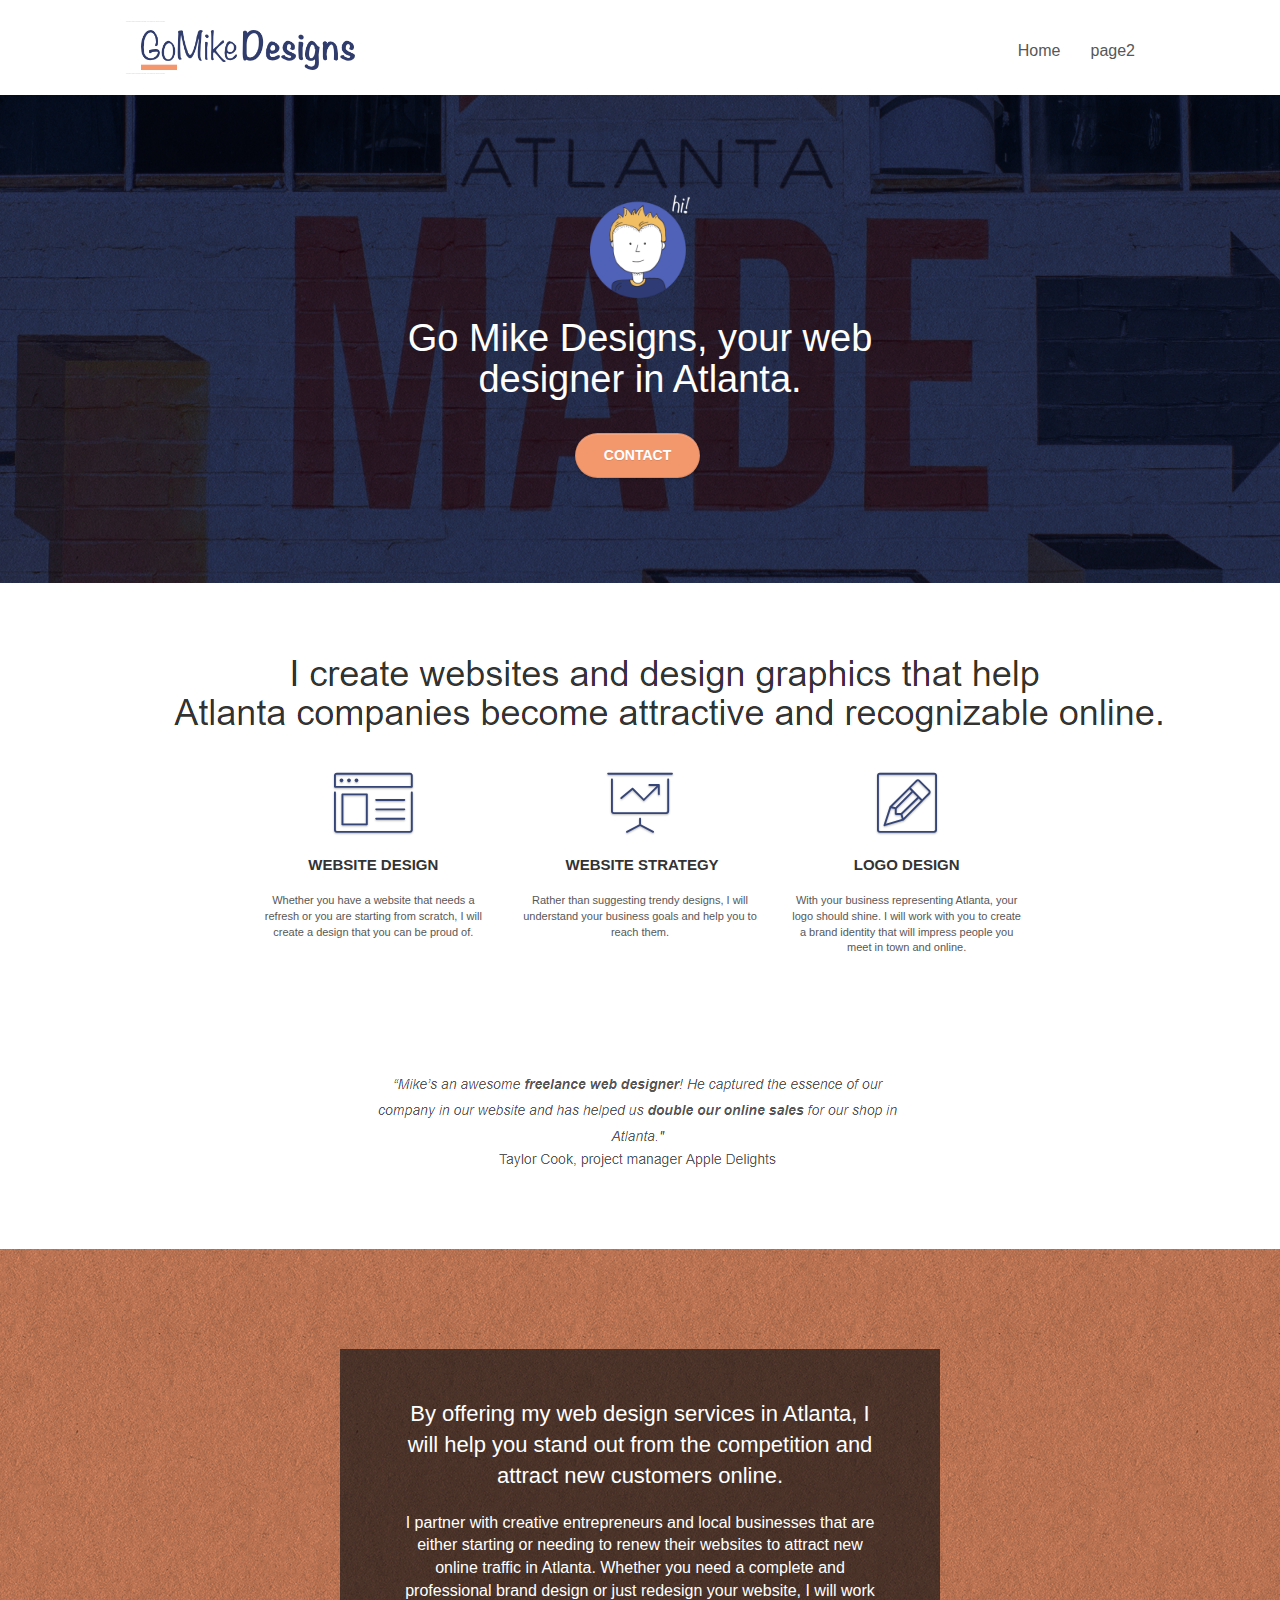
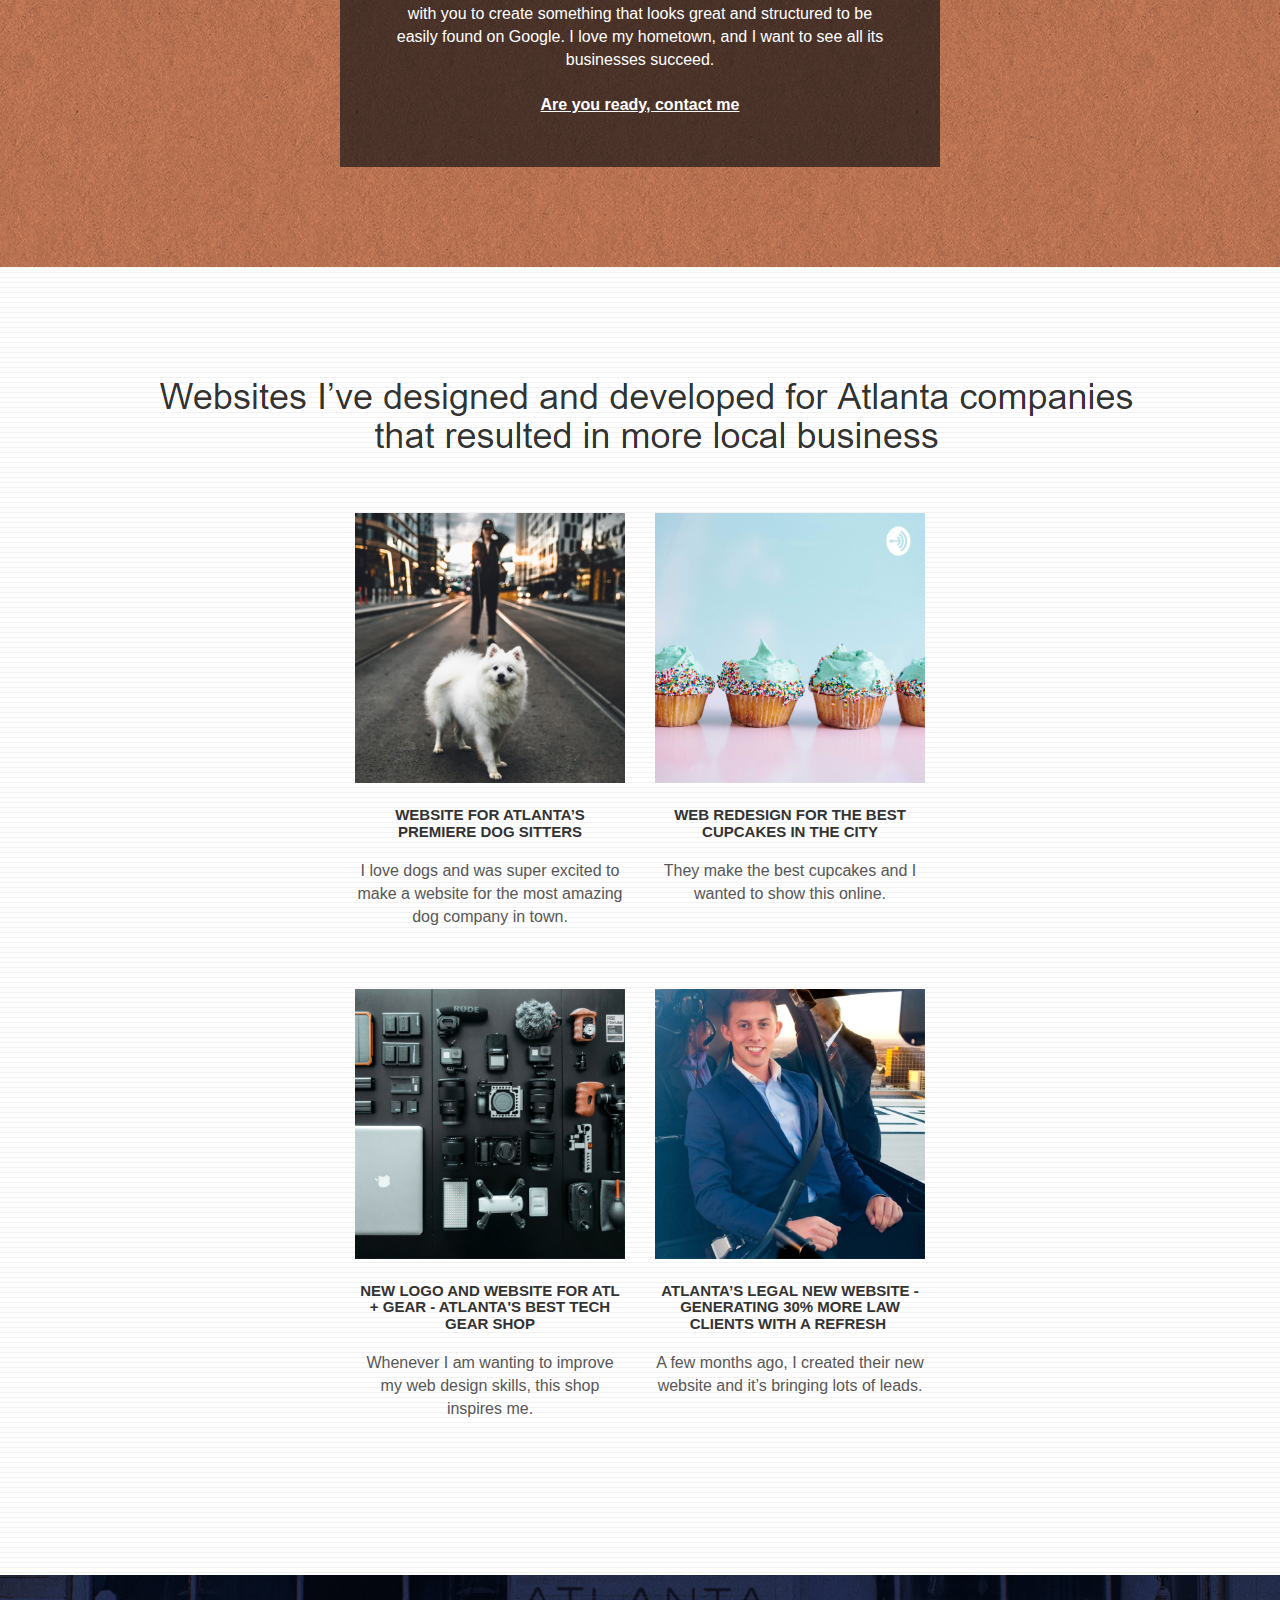
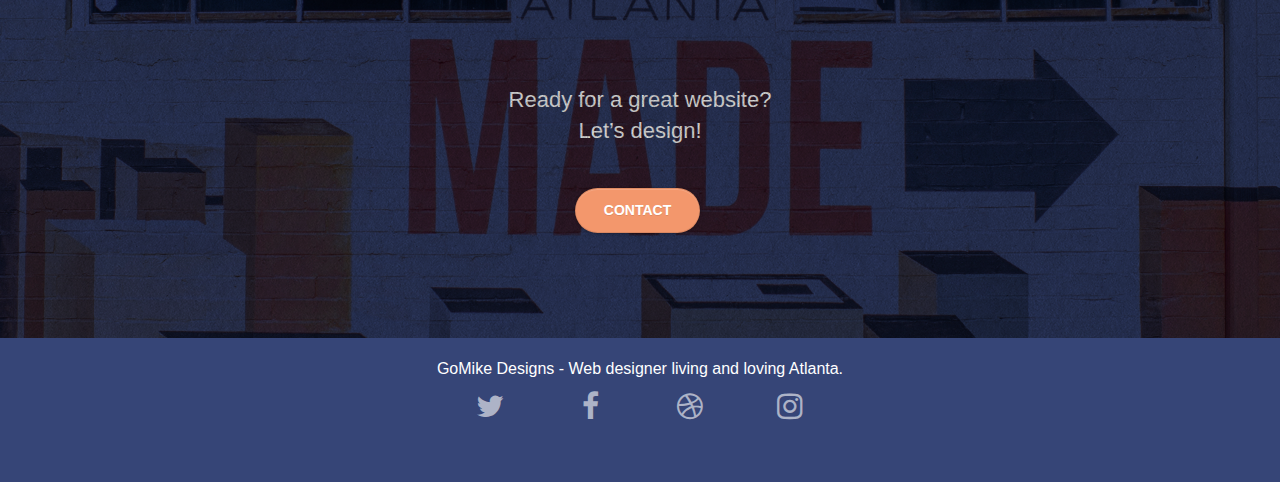
==== commit d7fe42b4: "footer links eliminated" ====
--- a/index.html
+++ b/index.html
@@ -246,45 +246,6 @@
 					<div class="keywords" style="color:#364577;">web agency atlanta, web strategy, web design, logo, website, web, internet, logo design</div>
 
 				</div>
-					<div class="row">
-					<div class="col-sm-4">
-						Partners
-							<ul>
-								<li><a href="car.com">car.com</a></li>
-								<li><a href="pizza.com">pizza.com</a></li>
-								<li><a href="myroof.com">myroof.com</a></li>
-								<li><a href="realestateseo.com">realestateseo.com</a></li>
-							</ul>		
-					</div>
-					<div class="col-sm-4">
-						Directories 1
-						<ul>
-							<li><a href="agencydirectory.com">agencydirectory.com</a></li>
-							<li><a href="seodirectory.com">seodirectory.com</a></li>
-							<li><a href="marketingdirectory.com">marketingdirectory.com</a></li>
-							<li><a href="123seo.com">123seo.com</a></li>
-							<li><a href="123site.com">123site.com</a></li>
-							<li><a href="wordpressdirectory.com">wordpressdirectory.com</a></li>
-							<li><a href="agencylistatl.com">agencylistatl.com</a></li>
-							<li><a href="bestagencyatl.com">bestagencyatl.com</a></li>
-							<li><a href="seolist.com">seolist.com</a></li>
-						</ul>
-					</div>
-					<div class="col-sm-4">
-						Directories 2
-						<ul>
-							<li><a href="betterseo.com">betterseo.com</a></li>
-							<li><a href="yesseo.com">yesseo.com</a></li>
-							<li><a href="seojuicelink.com">seojuicelink.com</a></li>
-							<li><a href="bestlinks.com">bestlinks.com</a></li>
-							<li><a href="linkalot.com">linkalot.com</a></li>
-							<li><a href="backlink.com">backlink.com</a></li>
-							<li><a href="linkjuicedirectory.com">linkjuicedirectory.com</a></li>
-							<li><a href="rankongoogle.com">rankongoogle.com</a></li>
-							<li><a href="trustedseo.com">trustedseo.com</a></li>
-						</ul>
-					</div>
-				</div>
 			</div>
 		</div>
 	</div>
--- a/css/et-line.css
+++ b/css/et-line.css
@@ -3,7 +3,8 @@
     src: url(../fonts/et-line.eot);
     src: url(../fonts/et-line.eot?#iefix) format('embedded-opentype'), url(../fonts/et-line.woff) format('woff'), url(../fonts/et-line.ttf) format('truetype'), url(../fonts/et-line.svg#et-line) format('svg');
     font-weight: 400;
-    font-style: normal
+    font-style: normal;
+    font-display: swap;
 }
 
 .et-icon-adjustments,
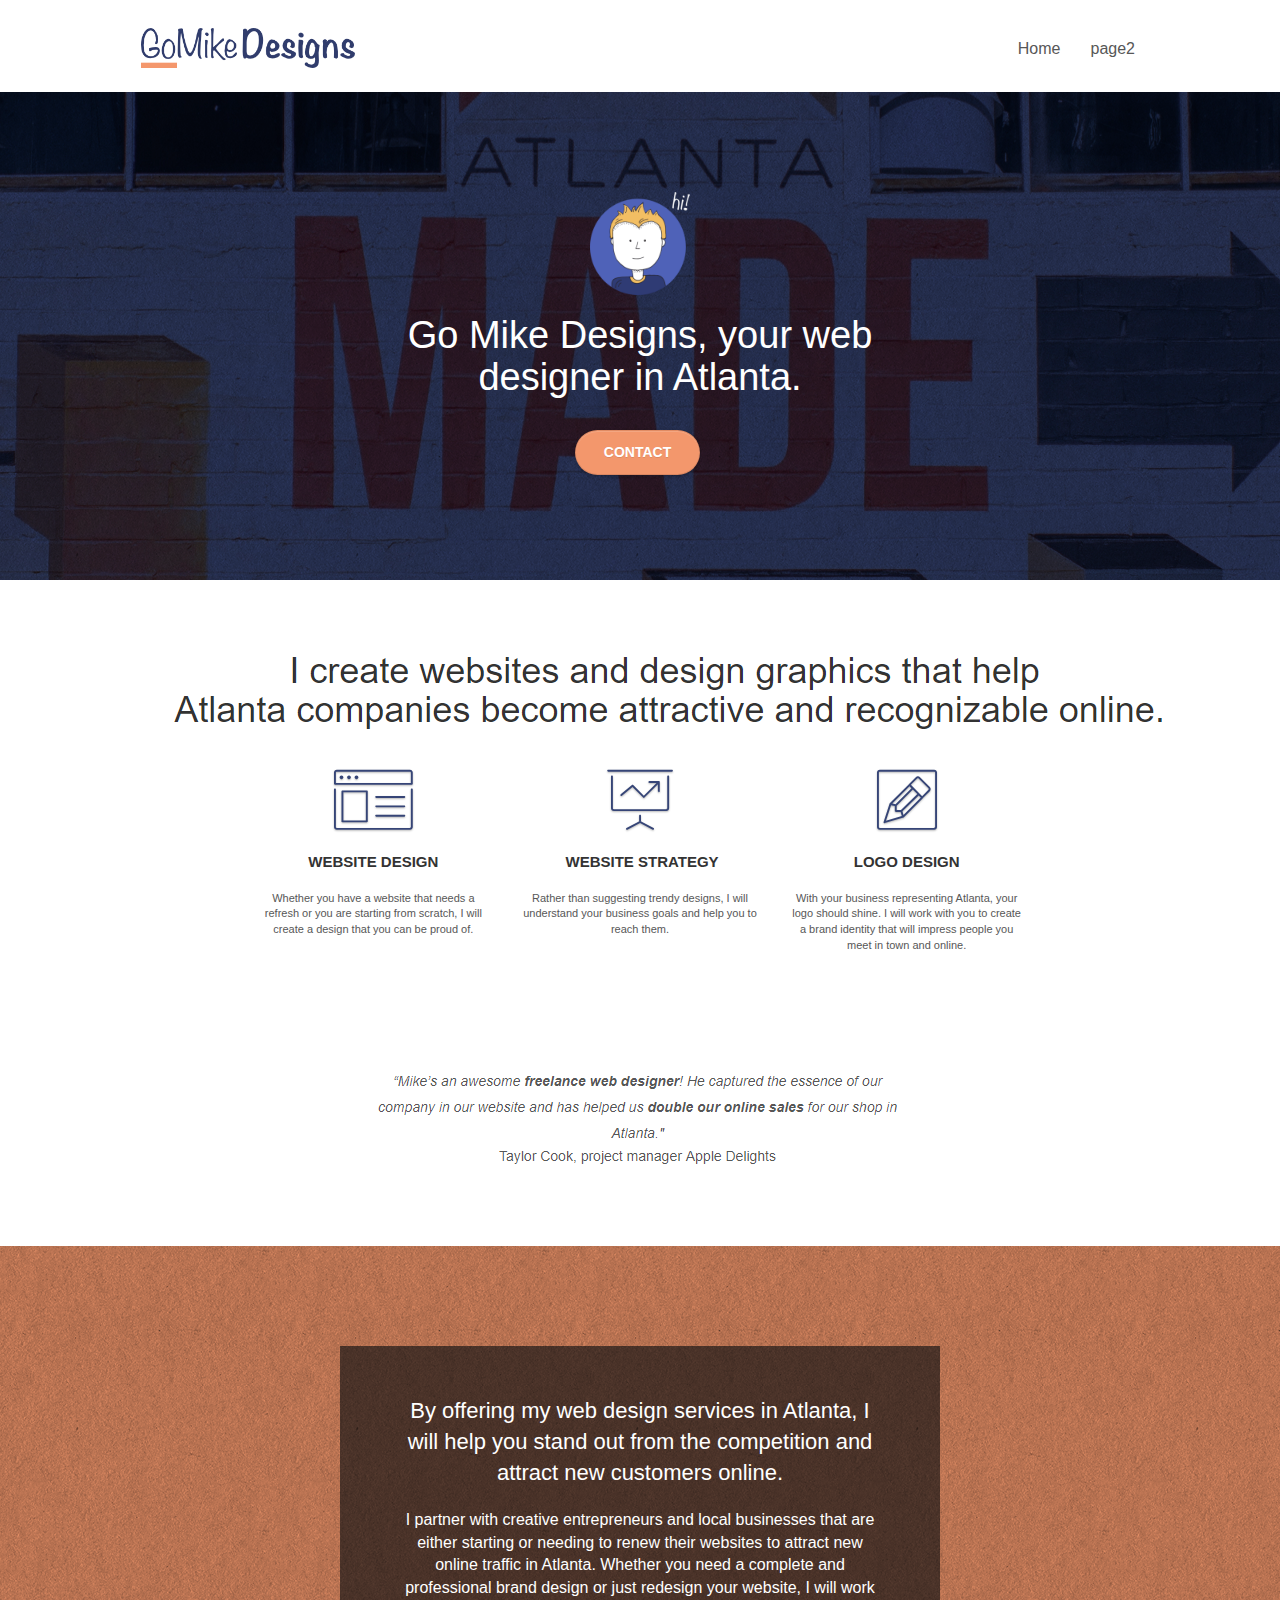
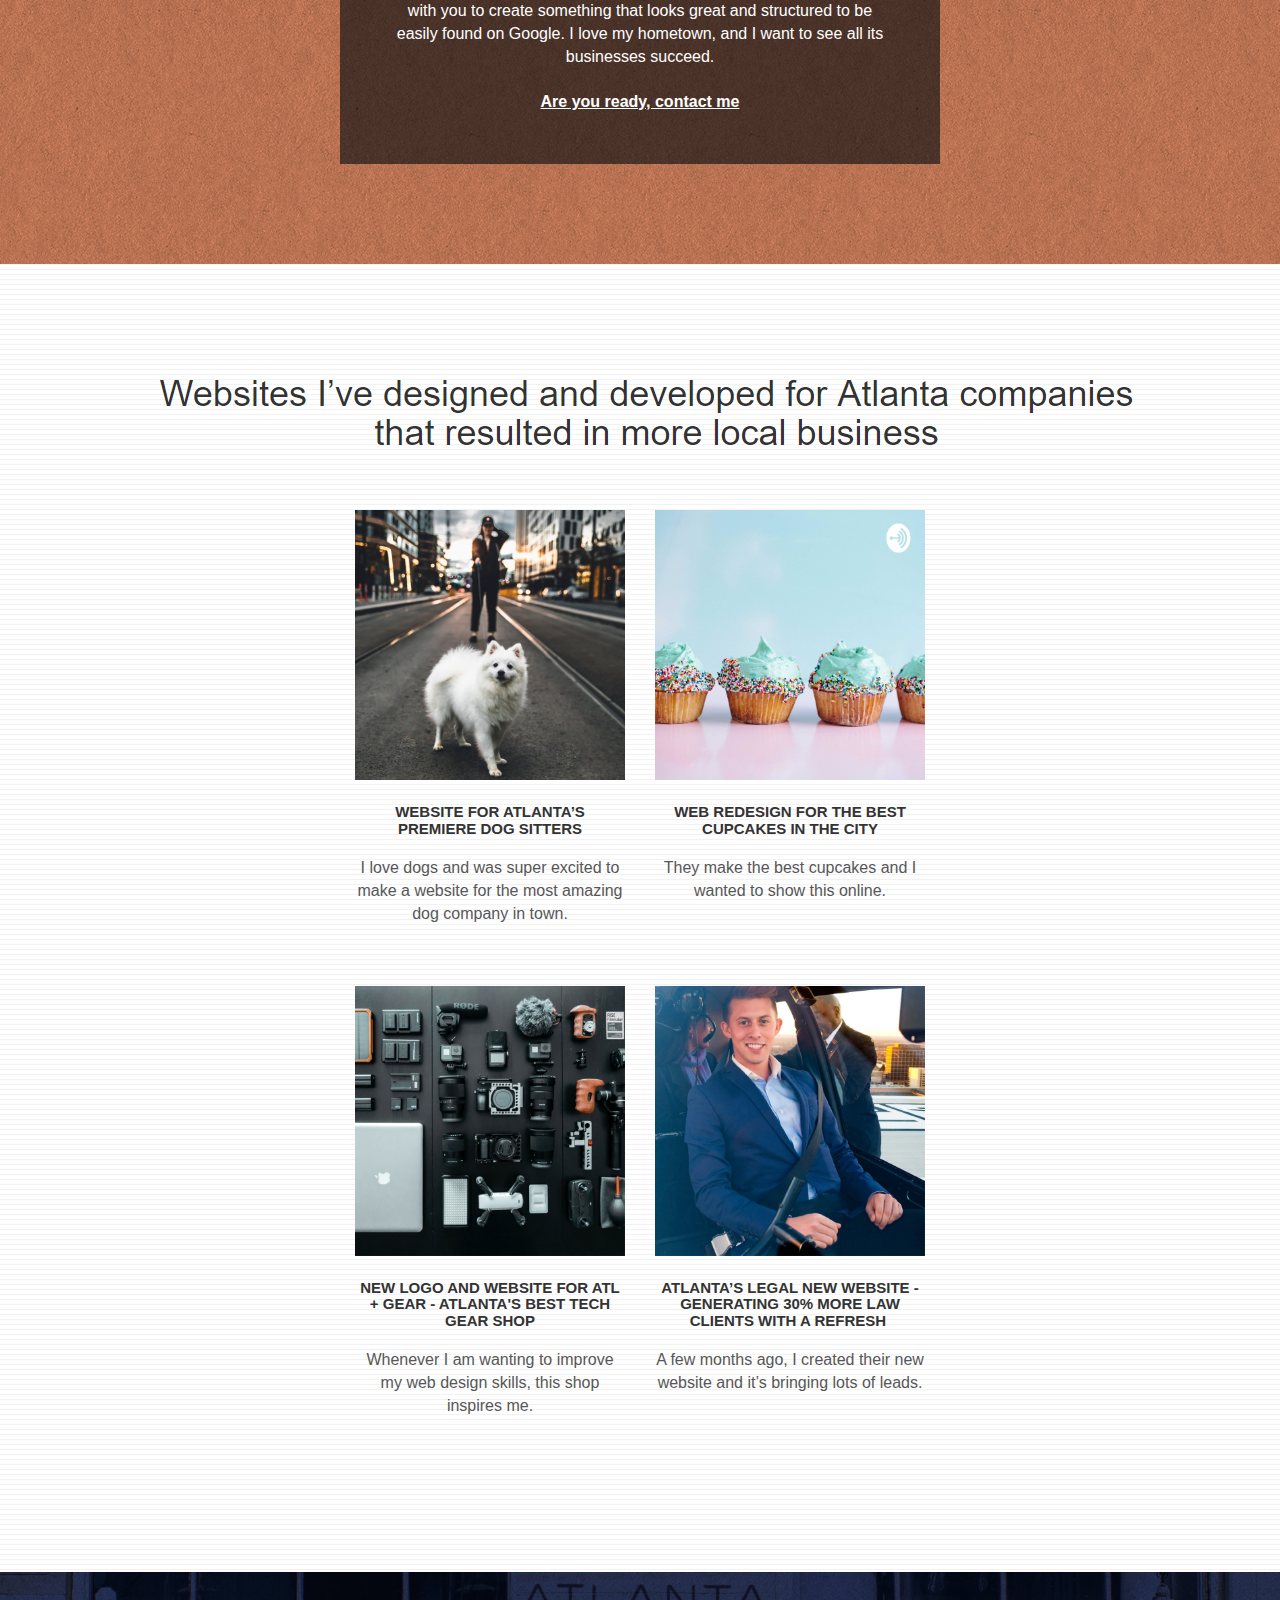
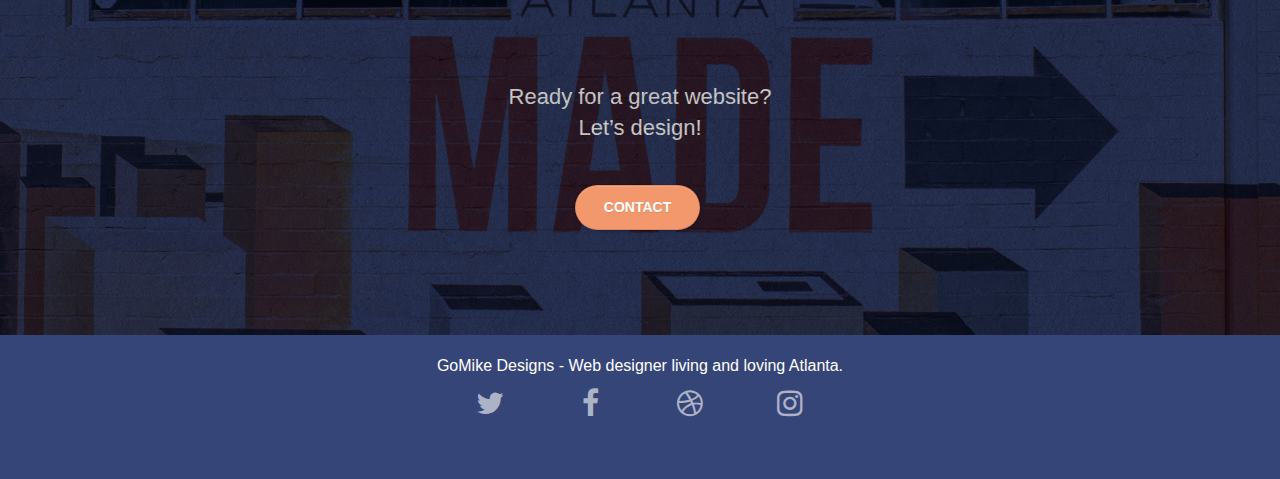
==== commit 516be5c9: "keywords div?" ====
--- a/index.html
+++ b/index.html
@@ -31,9 +31,9 @@
 	<div class="container bloc-sm">
 		<nav class="navbar row">
 			<div class="navbar-header">
-					<div class="keywords" style="color:#cccccc;font-size:1px;">web agency atlanta, web strategy, web design, logo, website, web, internet, logo design</div>
+					<div class="keywords" style="color:#db0000;font-size:1px;"></div>
 				<a class="navbar-brand" href="index.html"><img src="img/atlanta%20web%20design%20logo.png" alt="logo, seo, google, website, internet, web design, design agency" height="40" /></a>
-					<div class="keywords" style="color:#cccccc;font-size:1px;">web agency atlanta, web strategy, web design, logo, website, web, internet, logo design</div>
+					<div class="keywords" style="color:#db0000;font-size:1px;"></div>
 
 				<button id="nav-toggle" type="button" class="ui-navbar-toggle navbar-toggle" data-toggle="collapse" data-target=".navbar-1">
 					<span class="sr-only">Toggle navigation</span><span class="icon-bar"></span><span class="icon-bar"></span><span class="icon-bar"></span>
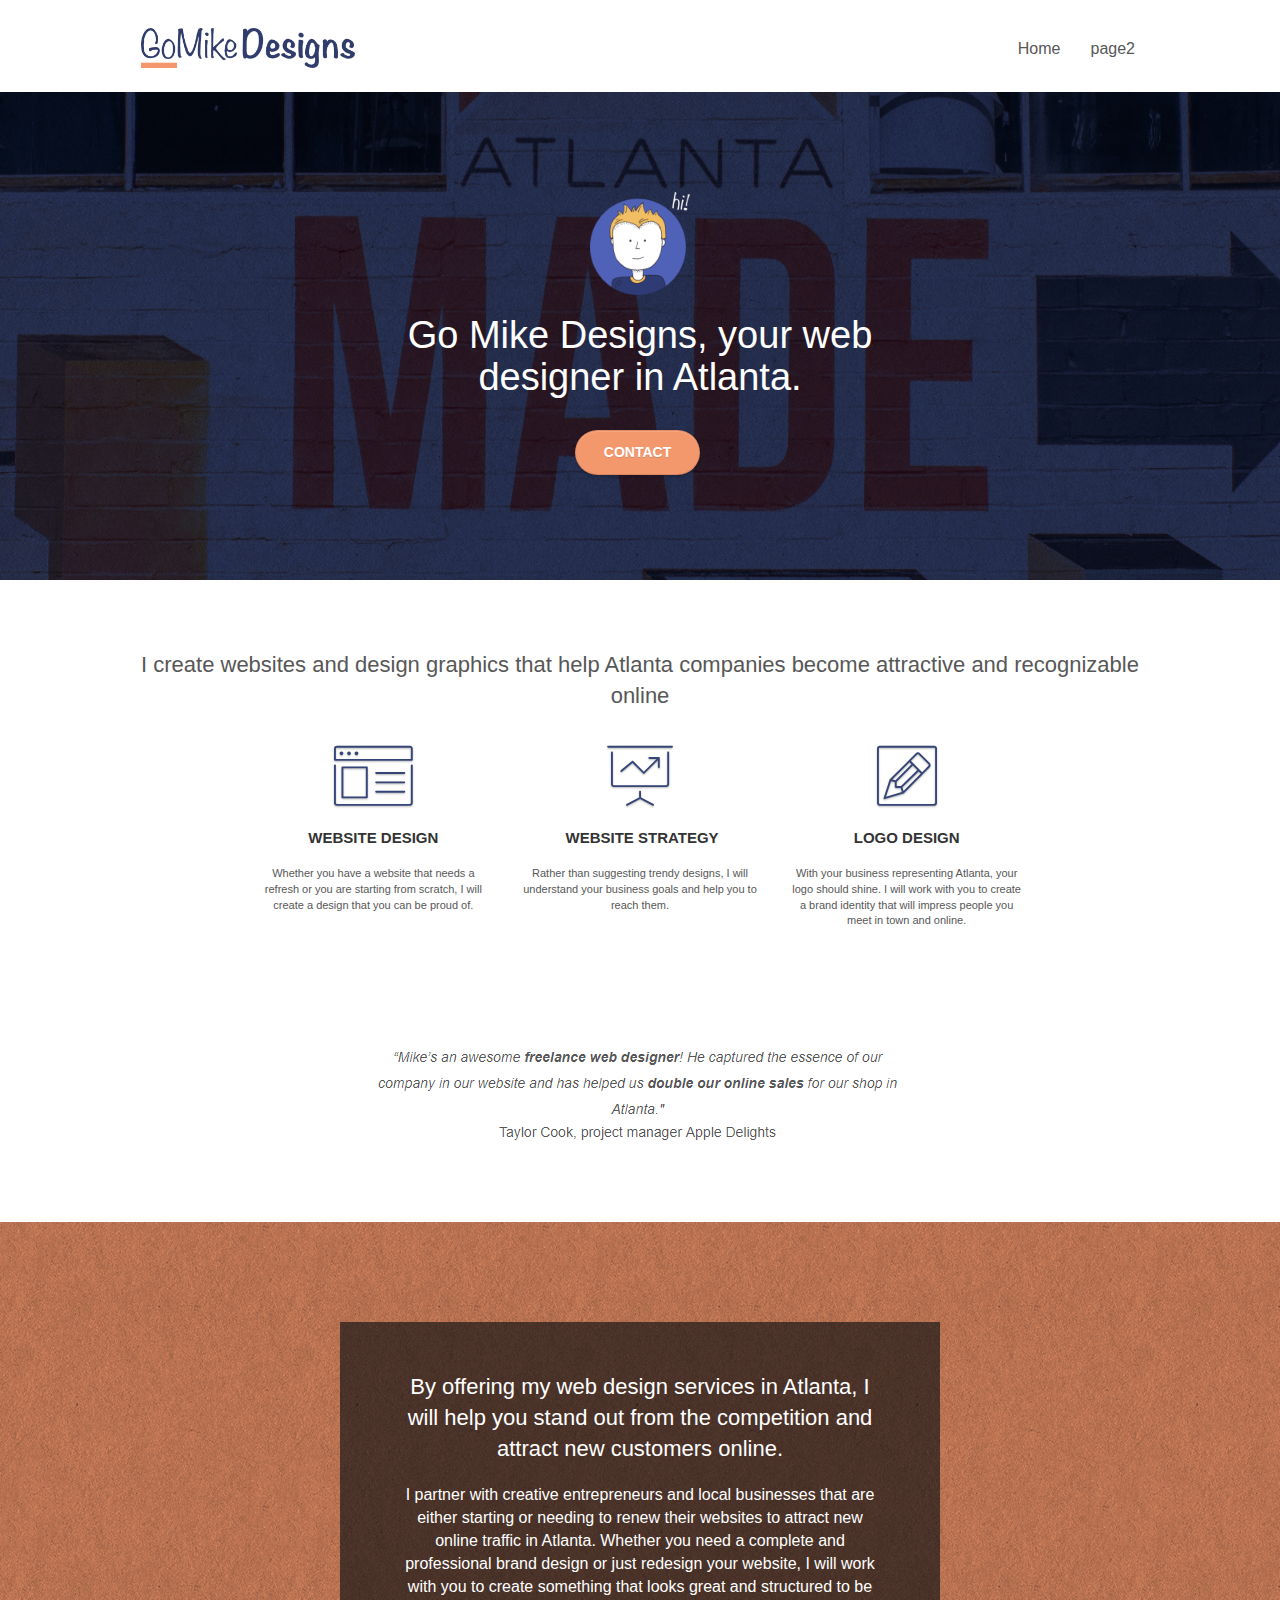
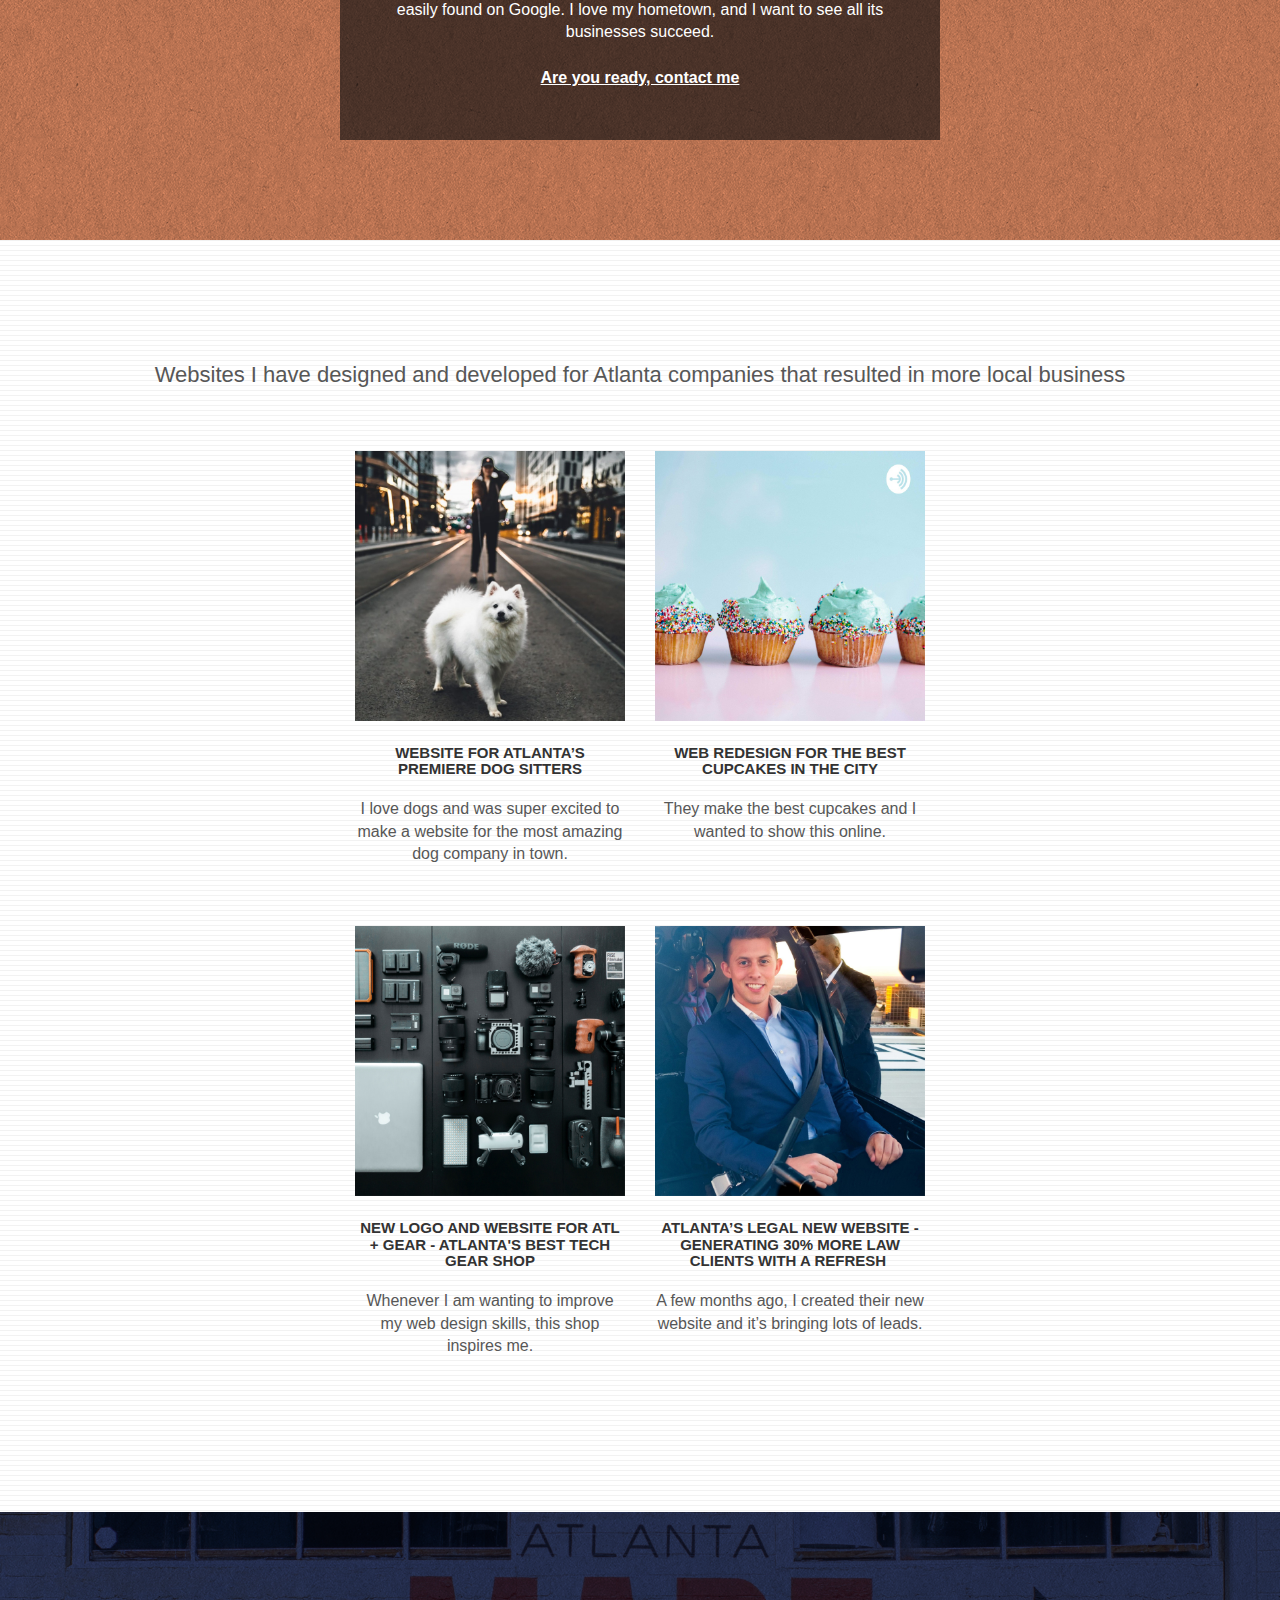
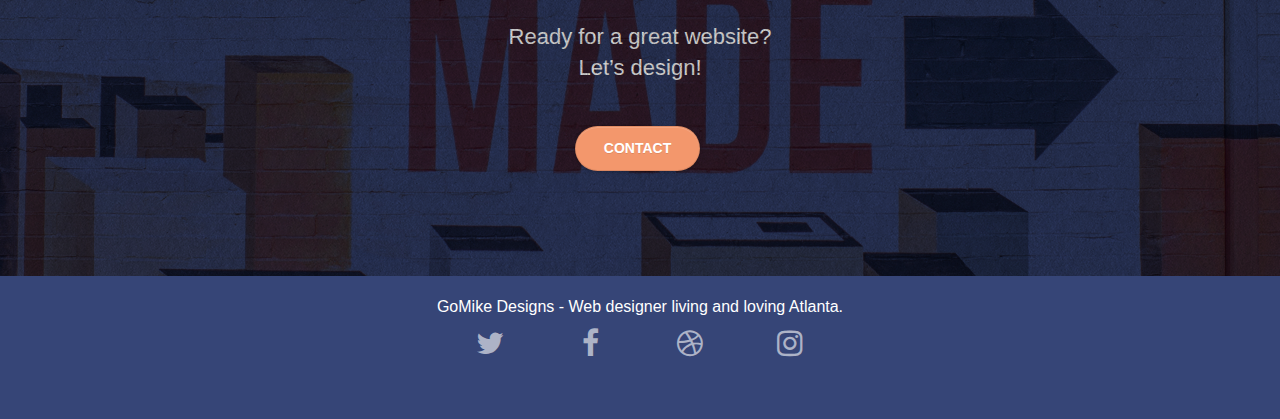
==== commit cc4e4e97: "h2 titles" ====
--- a/index.html
+++ b/index.html
@@ -1,5 +1,5 @@
 <!doctype html>
-<html lang="Default">
+<html lang="en">
 <head>
     <meta charset="utf-8">
     <meta name="keywords" content="Go Mike Designs Your web designer in Atlanta, Web design services in Atlanta, Go Mike Designs is your web design agency in Atlanta, Go Mike designs is your logo design company in Atlanta, Hire a web designer in Atlanta, web development, web developer in Atlanta, professional website creator, professional website designer, logo designer, professional brand design, brand identity, web strategy, website strategy, website design">
@@ -79,7 +79,7 @@
 	<div class="container bloc-md">
 		<div class="row">
 			<div class="col-sm-12 text-center">
-				<img alt="web agency, web design, logo design, atlanta agency, mike" src="img/title.png" />
+				<h2>I create websites and design graphics that help Atlanta companies become attractive and recognizable online</h2>
 			</div>
 		</div>
 		<div class="row voffset-lg med-width-whitespace">
@@ -150,8 +150,7 @@
 	<div class="container bloc-lg">
 		<div class="row">
 			<div class="col-sm-12 text-center">
-								<img alt="web agency, web design, logo design " src="img/title2.png" />
-
+				<h2>Websites I have designed and developed for Atlanta companies that resulted in more local business</h2>
 			</div>
 		</div>
 		<div class="row tight-width-whitespace portfolio-row">
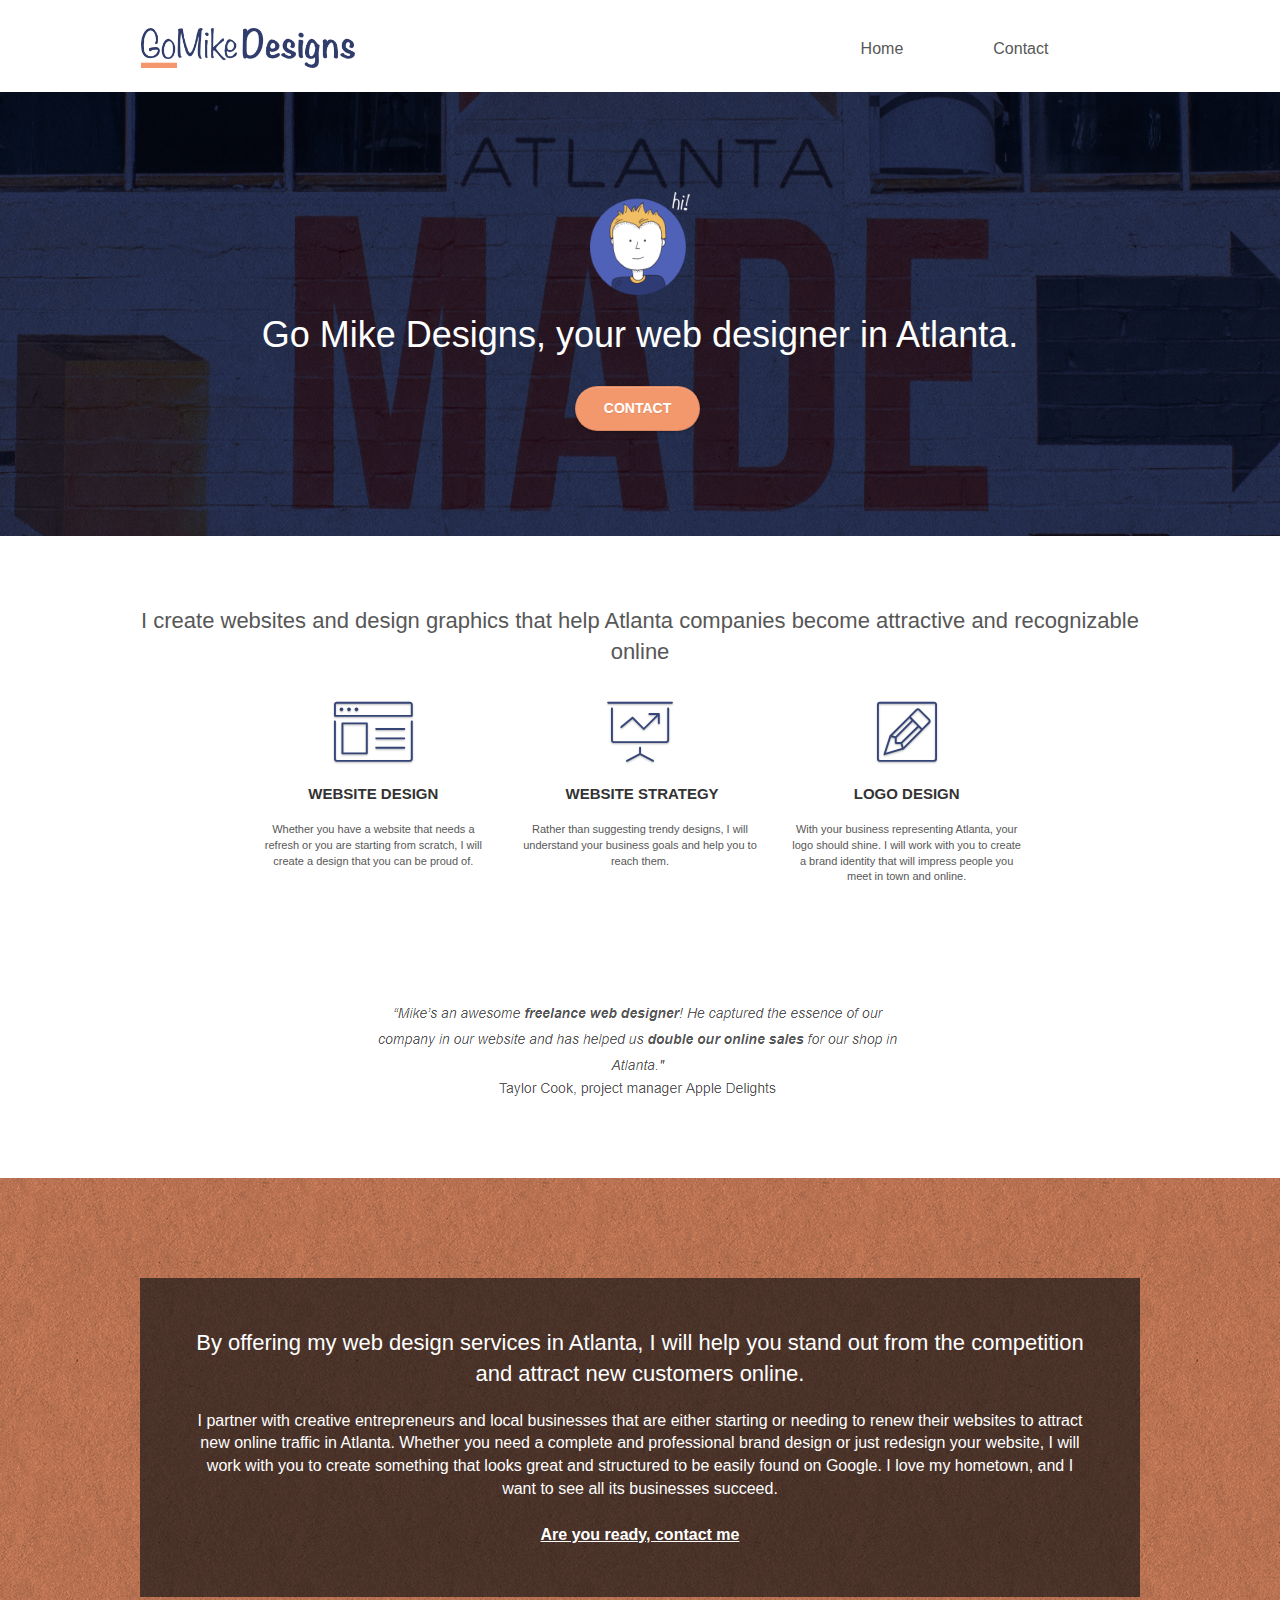
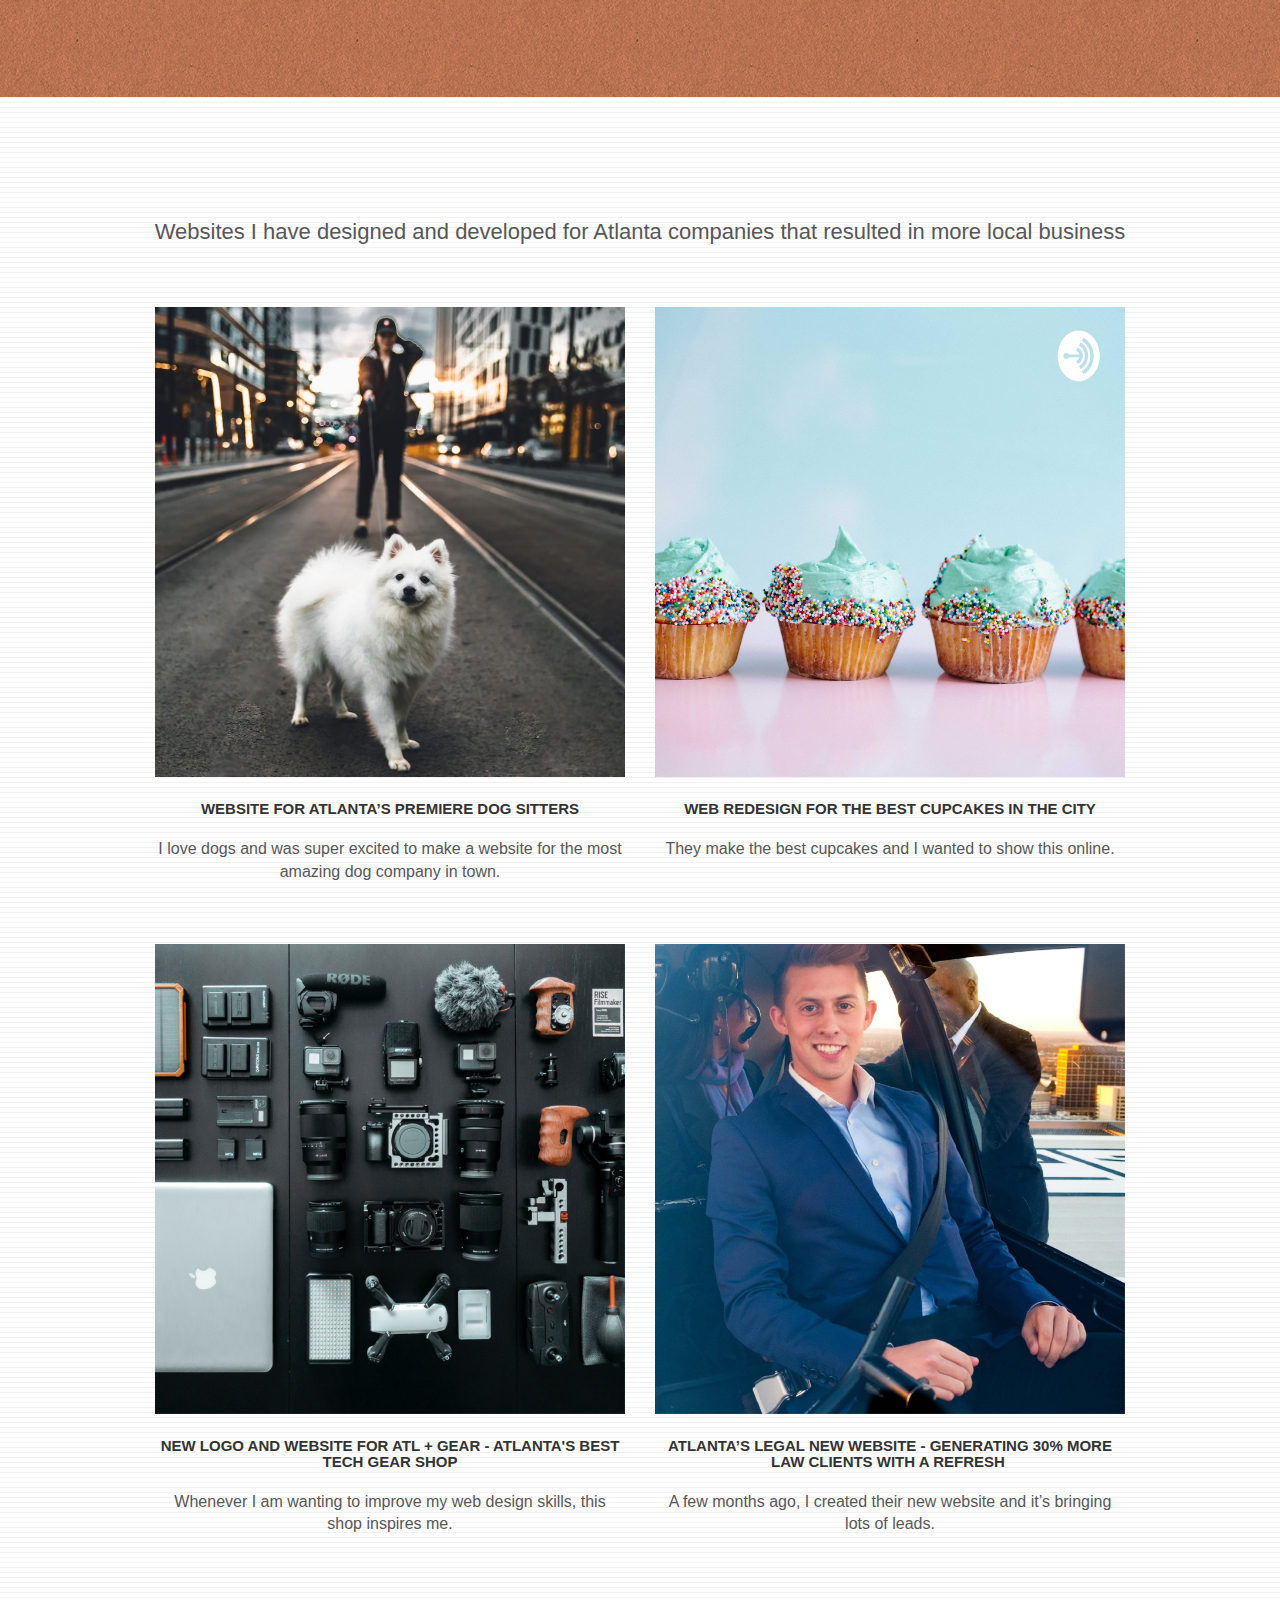
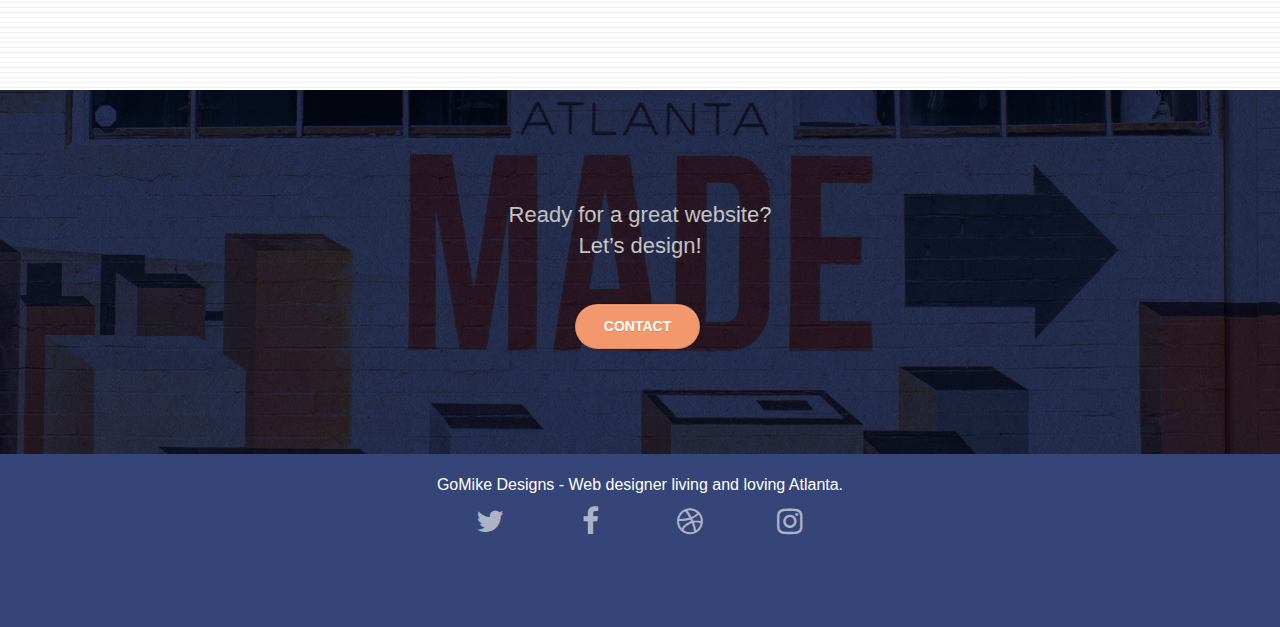
==== commit 9a54311e: "fixed contact name and list" ====
--- a/index.html
+++ b/index.html
@@ -47,7 +47,7 @@
 					<li>
 					</li>
 					<li>
-						<a href="page2.html">page2</a>
+						<a href="page2.html">Contact</a>
 					</li>
 				</ul>
 			</div>
--- a/style.css
+++ b/style.css
@@ -281,6 +281,7 @@
 .row.row-no-gutters > [class*=" col-"] {
     padding-right: 0;
     padding-left: 0;
+    padding-bottom: 30px;
 }
 
 #bloc-2-services p {
@@ -320,16 +321,21 @@
     margin-right: -16px;
     float: right;
     z-index: 1;
+    text-decoration: none !important;
+    list-style: none;
 }
 
 .nav > li {
     float: left;
     margin-top: 4px;
     font-size: 16px;
+    margin-right: 30px;
+    text-decoration: none !important;
 }
 
 .navbar-nav .open .dropdown-menu > li > a {
     text-align: inherit;
+    text-decoration: none !important;
 }
 
 .nav > li a:hover,
@@ -360,23 +366,27 @@
     float: right;
     position: relative;
     z-index: 2;
+
 }
 
 @media (min-width: 768px) {
     .site-navigation {
         position: absolute;
         top: 50%;
-        right: 20px;
+        left: 70%;
         transform: translate(0, -50%);
         -webkit-transform: translateY(-50%);
+        text-decoration: none !important;
     }
     .nav > li .dropdown-menu a,
     .nav > li .dropdown-menu a:hover {
         color: #484848;
+        text-decoration: none !important;;
     }
     .nav-invert .site-navigation {
         left: 0;
         right: 0;
+        text-decoration: none !important;
     }
     .nav-center {
         text-align: center;
@@ -389,6 +399,7 @@
     .nav-center .nav > li {
         float: none;
         display: inline-block;
+        text-decoration: none !important;
     }
     .nav-center .site-navigation {
         position: relative;
@@ -396,6 +407,7 @@
         right: 0;
         margin-right: 0px;
         margin-top: 20px;
+        text-decoration: none !important;
     }
     .nav-center.mini-nav .navbar-toggle {
         float: none;
@@ -654,16 +666,12 @@
     font-weight: 400;
     color: #575757!important;
     font-display: swap;
+    text-decoration: none;
 }
 
 .container {
     max-width: 1000px;
 }
-
-.hero-bloc-text {
-    font-size: 38px;
-}
-
 .hero-bloc-text-sub {
     font-size: 36px;
 }
@@ -683,7 +691,7 @@
 }
 
 .tight-width-whitespace {
-    max-width: 600px;
+    max-width: 100%;
     margin: auto auto auto auto;
 }
 
@@ -918,7 +926,6 @@
     }
     .navbar .nav {
         padding-top: 0;
-        border-top: 1px solid rgba(0, 0, 0, .2);
         float: none!important;
     }
     .navbar.row {
@@ -930,14 +937,14 @@
         transform: none;
         -webkit-transform: none;
         -ms-transform: none;
+        text-decoration: none !important;
     }
     .nav > li {
         margin-top: 0;
-        border-bottom: 1px solid rgba(0, 0, 0, .1);
-        background: rgba(0, 0, 0, .05);
         text-align: left;
         padding-left: 15px;
         width: 100%;
+        text-decoration: none !important;
     }
     .nav > li:hover {
         background: rgba(0, 0, 0, .08);
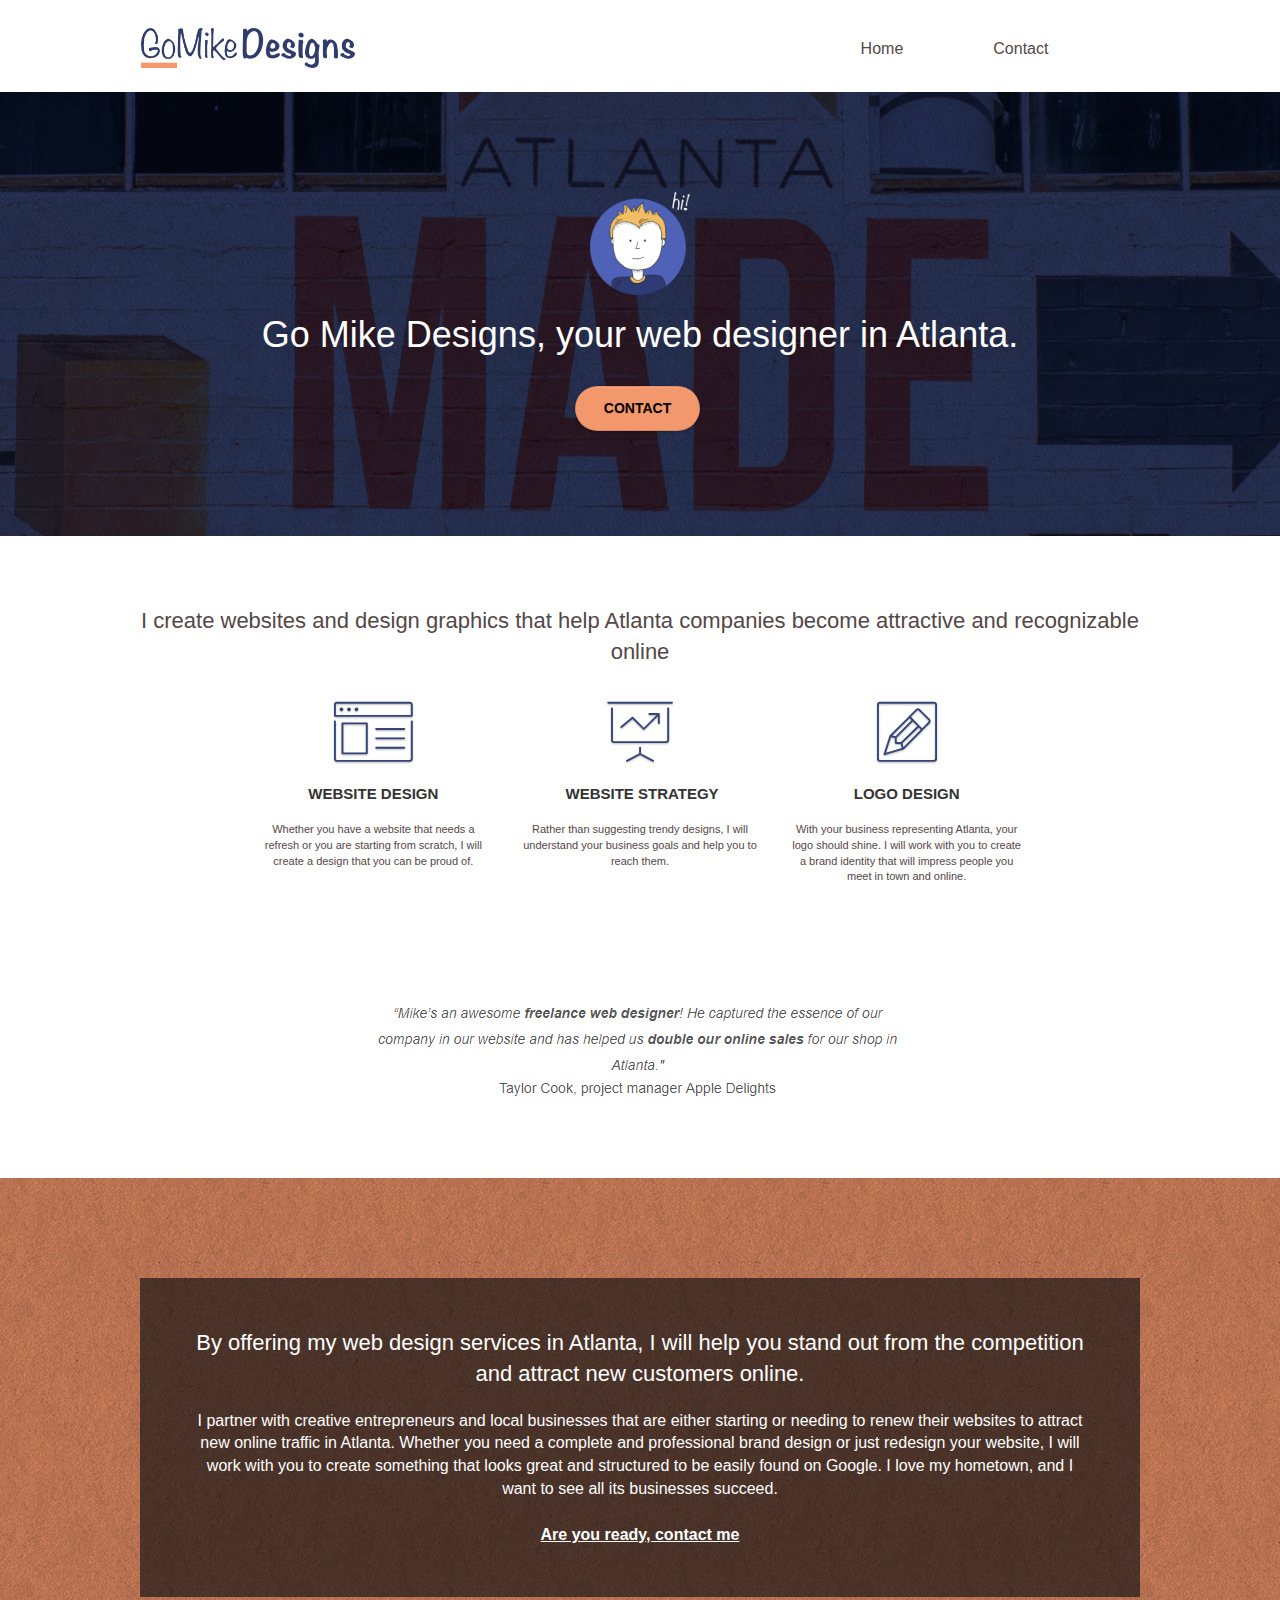
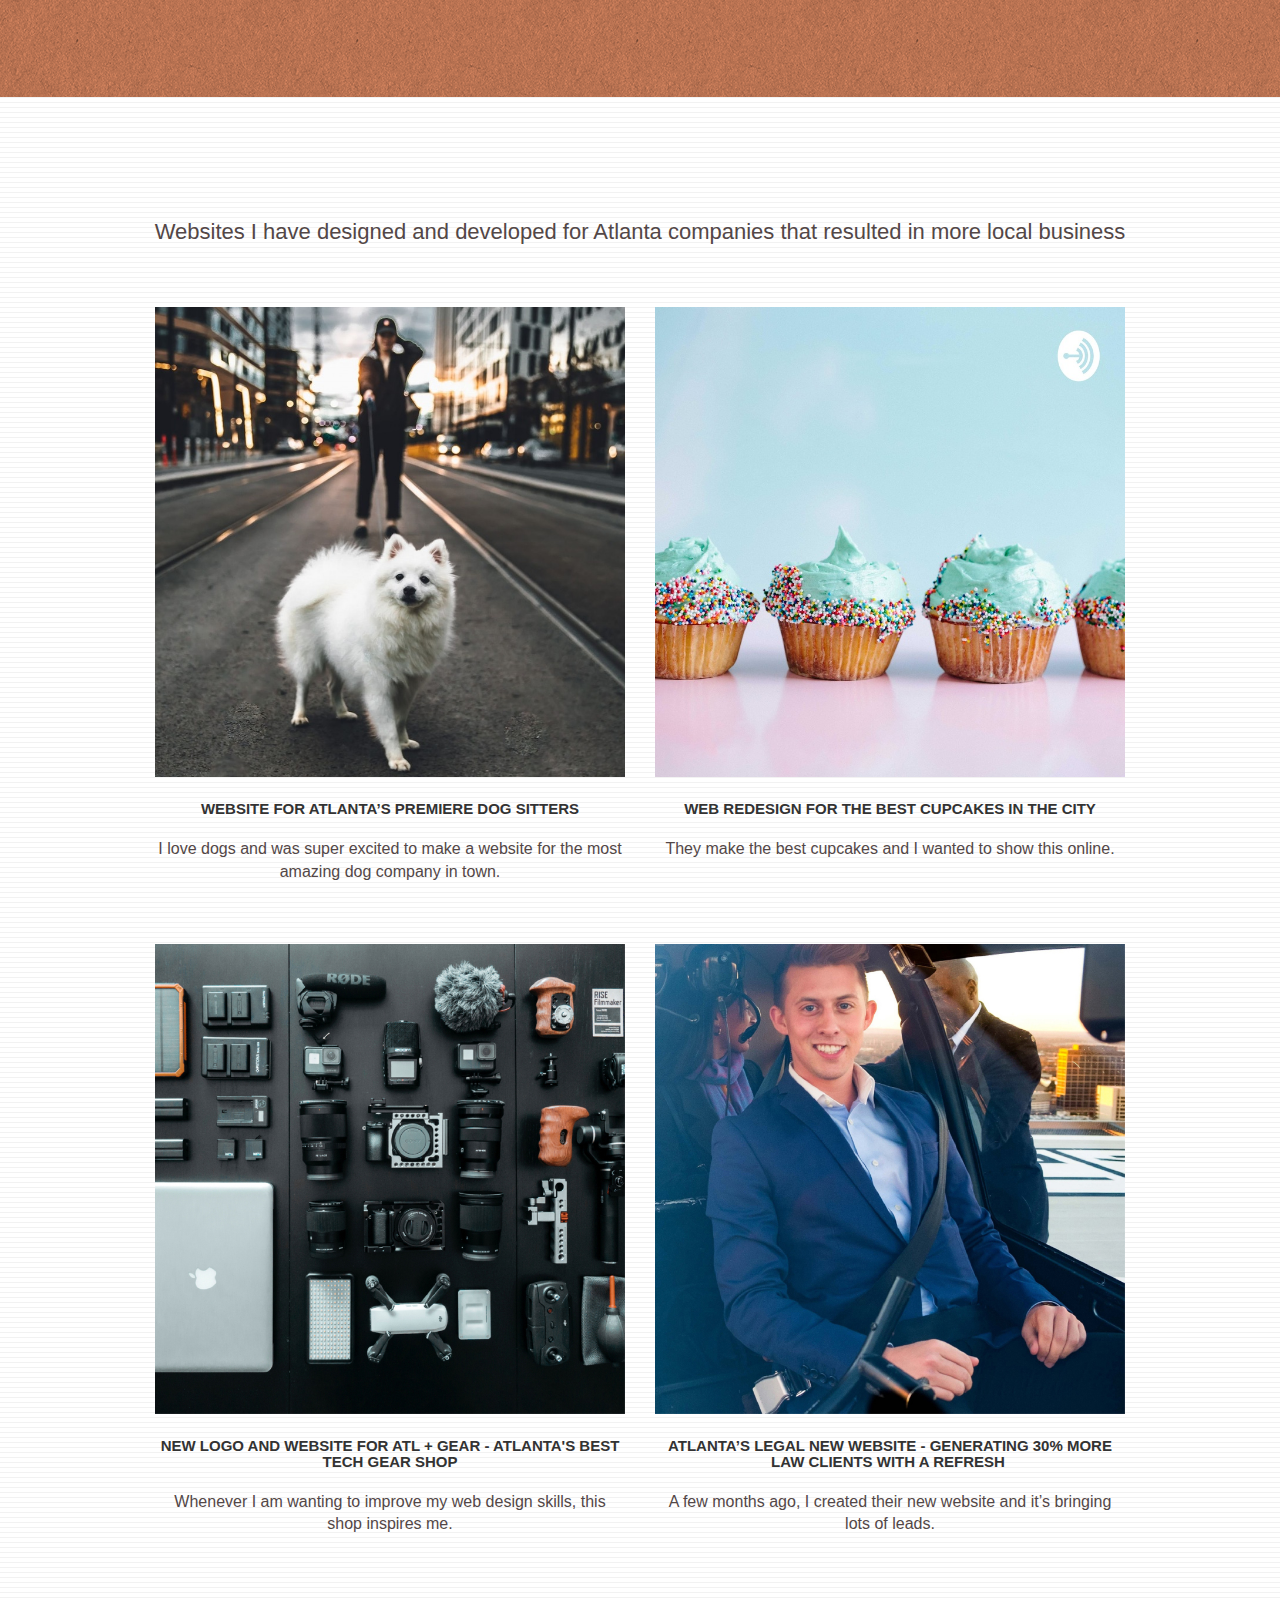
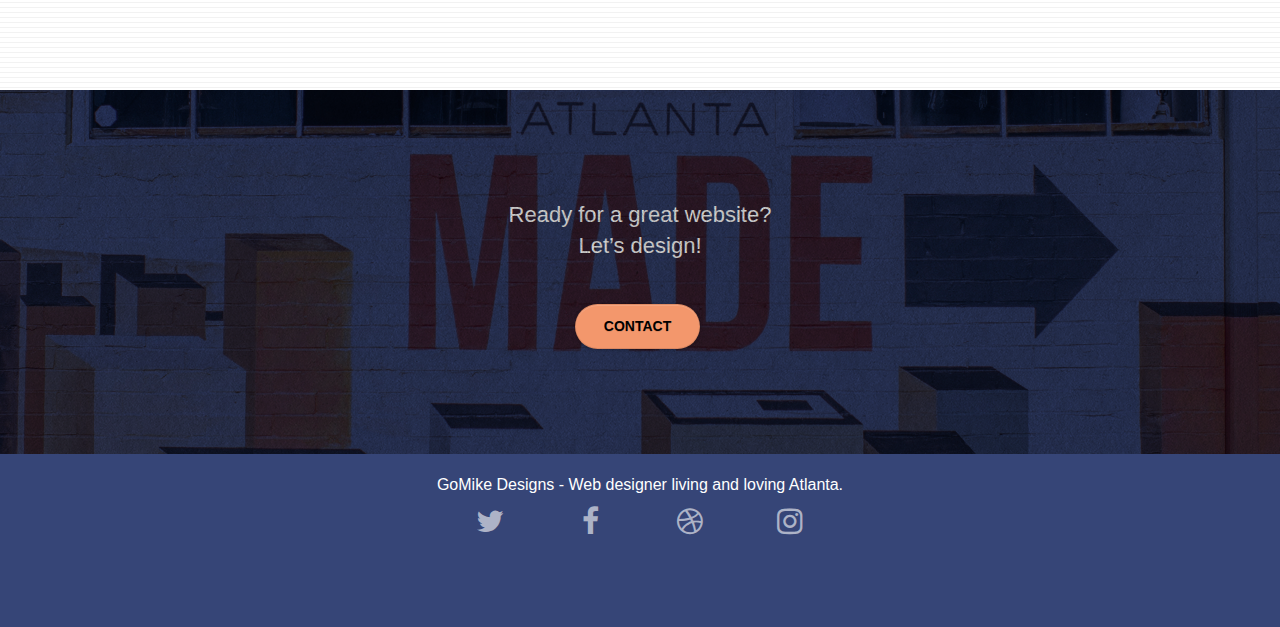
==== commit b0b307dc: "Optimize the name and URL of your pages" ====
--- a/index.html
+++ b/index.html
@@ -1,9 +1,10 @@
 <!doctype html>
 <html lang="en">
 <head>
+	<title>Go Mike Designs</title>
     <meta charset="utf-8">
     <meta name="keywords" content="Go Mike Designs Your web designer in Atlanta, Web design services in Atlanta, Go Mike Designs is your web design agency in Atlanta, Go Mike designs is your logo design company in Atlanta, Hire a web designer in Atlanta, web development, web developer in Atlanta, professional website creator, professional website designer, logo designer, professional brand design, brand identity, web strategy, website strategy, website design">
-    <meta name="description" content="I'm Mike and your should hire me to build your website">
+    <meta name="description" content="Go Mike Designs is an Atlanta web agency specialized in web designing and branding services to help your business to grow">
     <meta name="viewport" content="width=device-width, initial-scale=1.0, viewport-fit=cover">
     <link rel="shortcut icon" type="image/png" href="favicon.jpg">
 
--- a/style.css
+++ b/style.css
@@ -346,6 +346,7 @@
 .navbar-toggle {
     margin: 10px 10px 0 0;
     border: 0px;
+    margin-bottom: 20px;
 }
 
 .navbar-toggle:hover {
@@ -664,7 +665,7 @@
 a {
     font-family: "helvetica";
     font-weight: 400;
-    color: #575757!important;
+    color: #534747!important;
     font-display: swap;
     text-decoration: none;
 }
@@ -796,7 +797,7 @@
 
 .btn-atomic-tangerine {
     background: #F3976C;
-    color: #FFFFFF!important;
+    color: #000000!important;
 }
 
 .btn-atomic-tangerine:hover {
@@ -813,7 +814,7 @@
 }
 
 .ltc-atomic-tangerine {
-    color: #F3976C!important;
+    color: #364577!important;
 }
 
 .ltc-atomic-tangerine:hover {
@@ -945,9 +946,11 @@
         padding-left: 15px;
         width: 100%;
         text-decoration: none !important;
+        margin-bottom: 10px;
+        font-size: 20px;
     }
     .nav > li:hover {
-        background: rgba(0, 0, 0, .08);
+        background: #FFFFFF
     }
     .dropdown .dropdown a .caret {
         float: none;
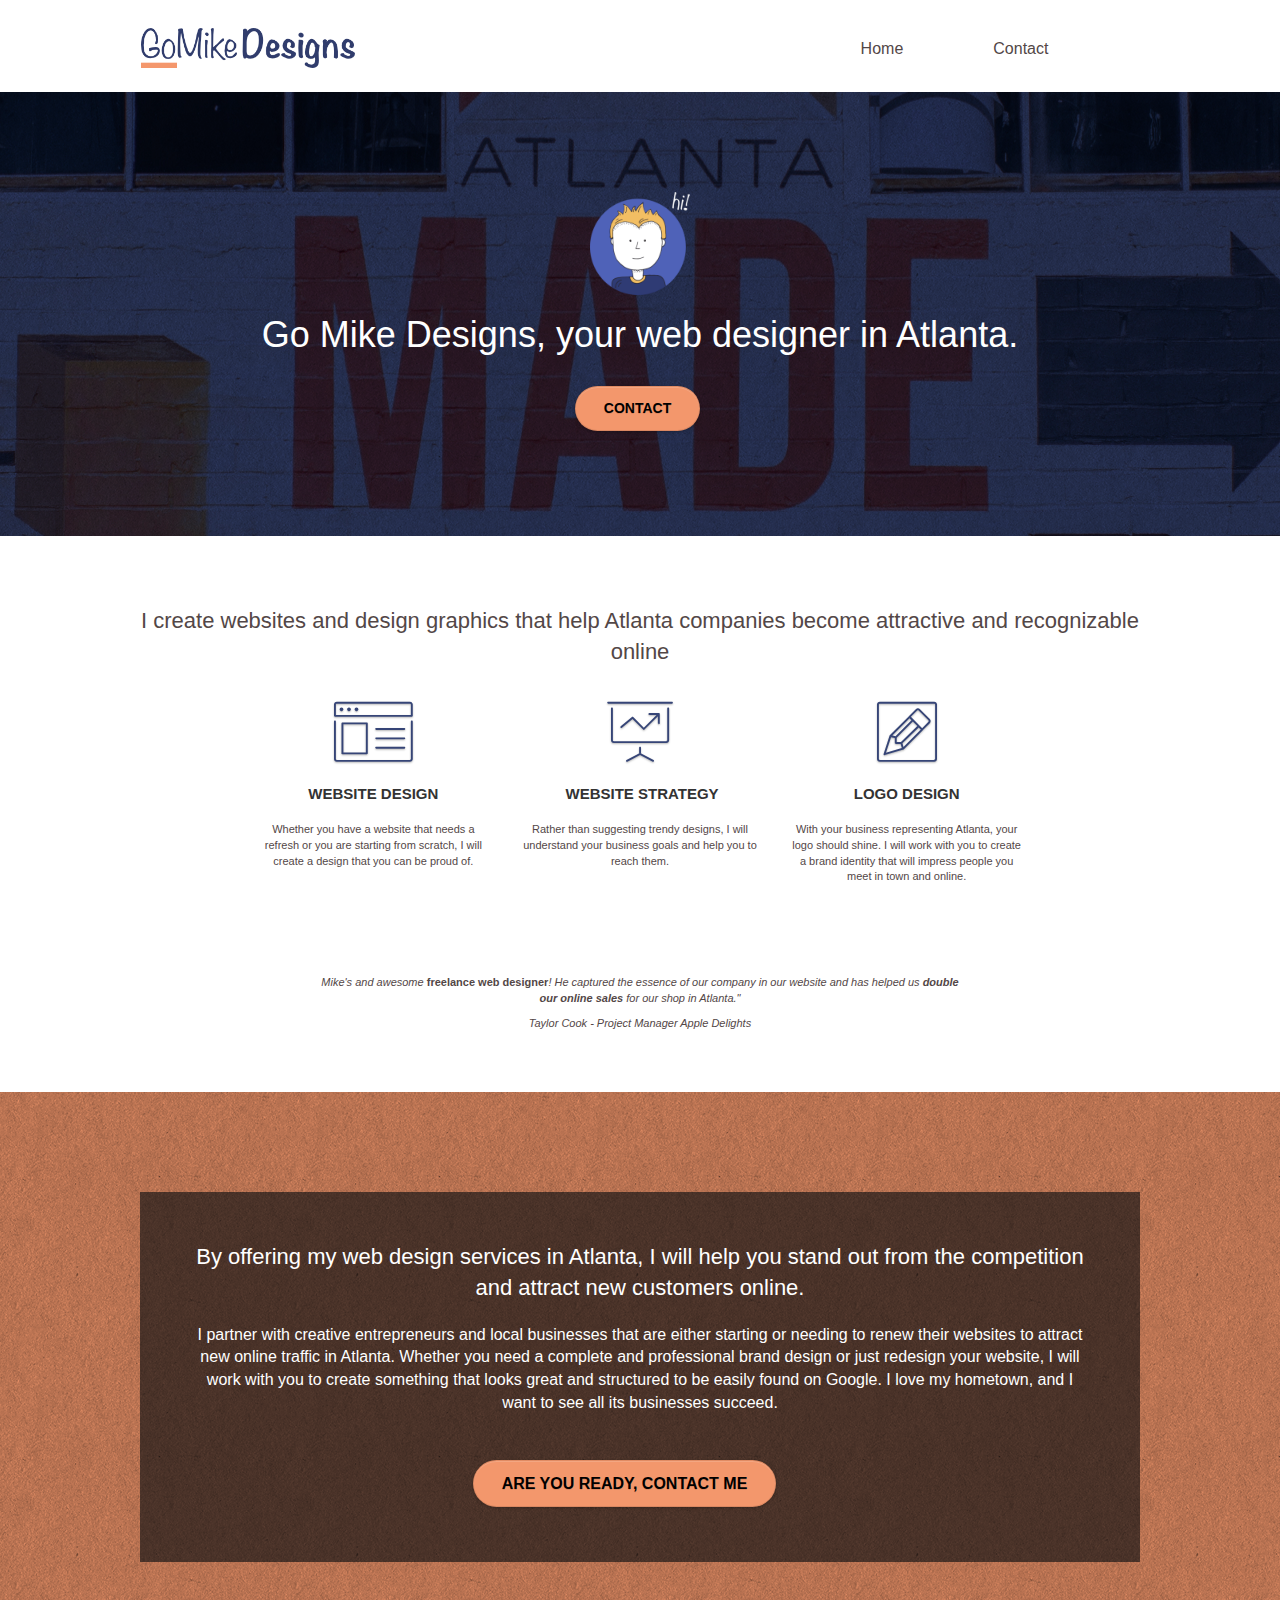
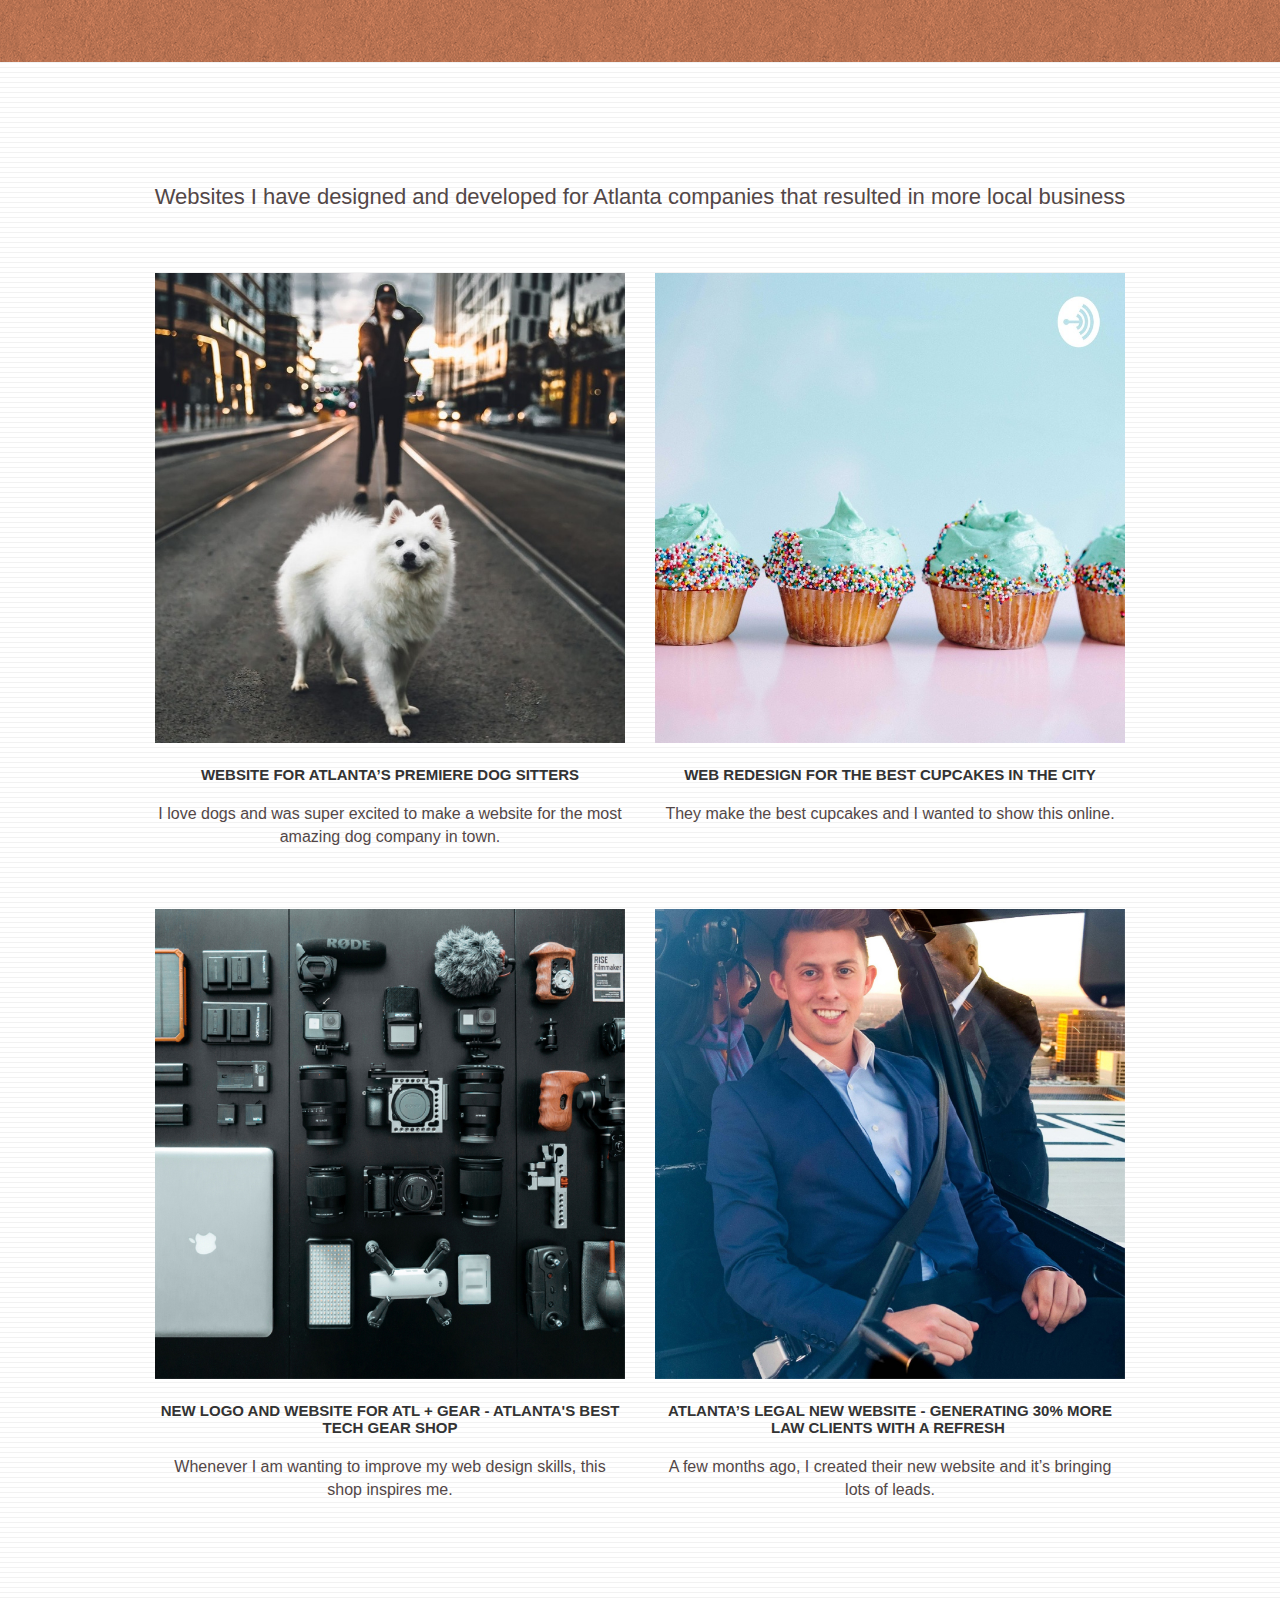
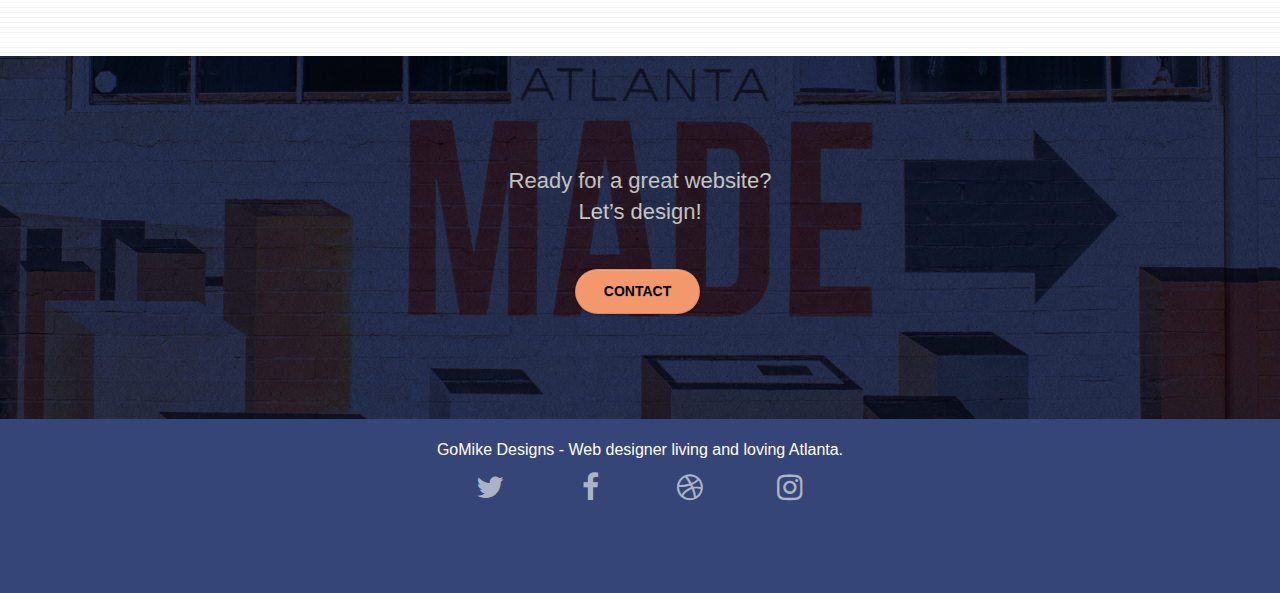
==== commit eac66093: "html & css validation" ====
--- a/index.html
+++ b/index.html
@@ -15,7 +15,7 @@
 	
 	
 
-    <title>.</title>
+    
 
     
 <!-- Analytics -->
@@ -120,7 +120,8 @@
 		</div>
 		<div class="row voffset-lg voffset">
 			<div class="col-xs-12 col-md-8 col-md-offset-2 text-center">
-				<img alt="web agency, web design, logo design " src="img/quote.png" />
+				<p><em>Mike's and awesome</em> <strong>freelance web designer</strong><em>! He captured the essence of our company in our website and has helped us <strong>double our online sales</strong> for our shop in Atlanta."</em></p> 
+				<p><em>Taylor Cook - Project Manager Apple Delights</em></p>
 			</div>
 		</div>
 	</div>
@@ -138,7 +139,7 @@
 				<p class="text-center white">
 			        I partner with creative entrepreneurs and local businesses that are either starting or needing to renew their websites to attract new online traffic in Atlanta. 
 
-                    Whether you need a complete and professional brand design or just redesign your website, I will work with you to create something that looks great and structured to be easily found on Google. I love my hometown, and I want to see all its businesses succeed.<br><br><a class="ltc-white bold-link" href="page2.html">Are you ready, contact me</a><br>
+                    Whether you need a complete and professional brand design or just redesign your website, I will work with you to create something that looks great and structured to be easily found on Google. I love my hometown, and I want to see all its businesses succeed.<br><br><a class="btn btn-lg btn-clean btn-rd cta-hero btn-atomic-tangerine" href="page2.html" id="cta-whatido">Are you ready, contact me</a><br>
 				</p>
 			</div>
 		</div>
--- a/style.css
+++ b/style.css
@@ -521,8 +521,17 @@
 .form-control {
     border-color: rgba(0, 0, 0, .1);
     box-shadow: none;
-}
-
+    margin-bottom: 20px;
+    width: 40%;
+    margin-left: 13px;
+    padding-top: 10px;
+    border-radius: 10px;
+}
+#message {
+    width: 70%;
+    height: 90px;
+    margin-top: 20px;
+}
 .scrollToTop {
     width: 40px;
     height: 40px;
@@ -553,7 +562,6 @@
     content: "+";
     font-family: "Helvetica Neue-Light", "Helvetica Neue Light", "Helvetica Neue", Helvetica, Arial;
     font-size: 32px;
-    font-display: swap;
     width: 50px;
     height: 50px;
     margin-left: -25px;
@@ -666,7 +674,6 @@
     font-family: "helvetica";
     font-weight: 400;
     color: #534747!important;
-    font-display: swap;
     text-decoration: none;
 }
 
@@ -709,7 +716,9 @@
     font-size: 1.0em;
     font-weight: 700;
 }
-
+#cta-whatido{
+    margin-left: -26px;
+}
 .social {
     max-width: 400px;
     margin: auto auto auto auto;
@@ -865,13 +874,13 @@
     }
 }
 
-@media only screen and (min-device-width: 768px) and (max-device-width: 1024px) and (orientation: landscape) {
+@media only screen and (min-width: 768px) and (max-width: 1024px) and (orientation: landscape) {
     .b-parallax {
         background-attachment: scroll;
     }
 }
 
-@media only screen and (min-device-width: 1024px) and (max-device-width: 1366px) and (-webkit-min-device-pixel-ratio: 1.5) {
+@media only screen and (min-width: 1024px) and (max-width: 1366px) and (-webkit-min-device-pixel-ratio: 1.5) {
     .b-parallax {
         background-attachment: scroll;
     }
@@ -889,10 +898,10 @@
         overflow-x: hidden;
         position: relative;
     }
-    .bloc {
+  /*  .bloc {
         padding-left: constant(safe-area-inset-left);
         padding-right: constant(safe-area-inset-right);
-    }
+    }*/
     .bloc-group,
     .bloc-group .bloc {
         display: block;
@@ -901,8 +910,8 @@
     .bloc-fill-screen .fill-bloc-top-edge,
     .bloc-fill-screen .fill-bloc-bottom-edge {
         padding: 0 20px;
-        padding-left: constant(safe-area-inset-left);
-        padding-right: constant(safe-area-inset-right);
+       /* padding-left: constant(safe-area-inset-left);
+        padding-right: constant(safe-area-inset-right);*/
     }
 }
 
